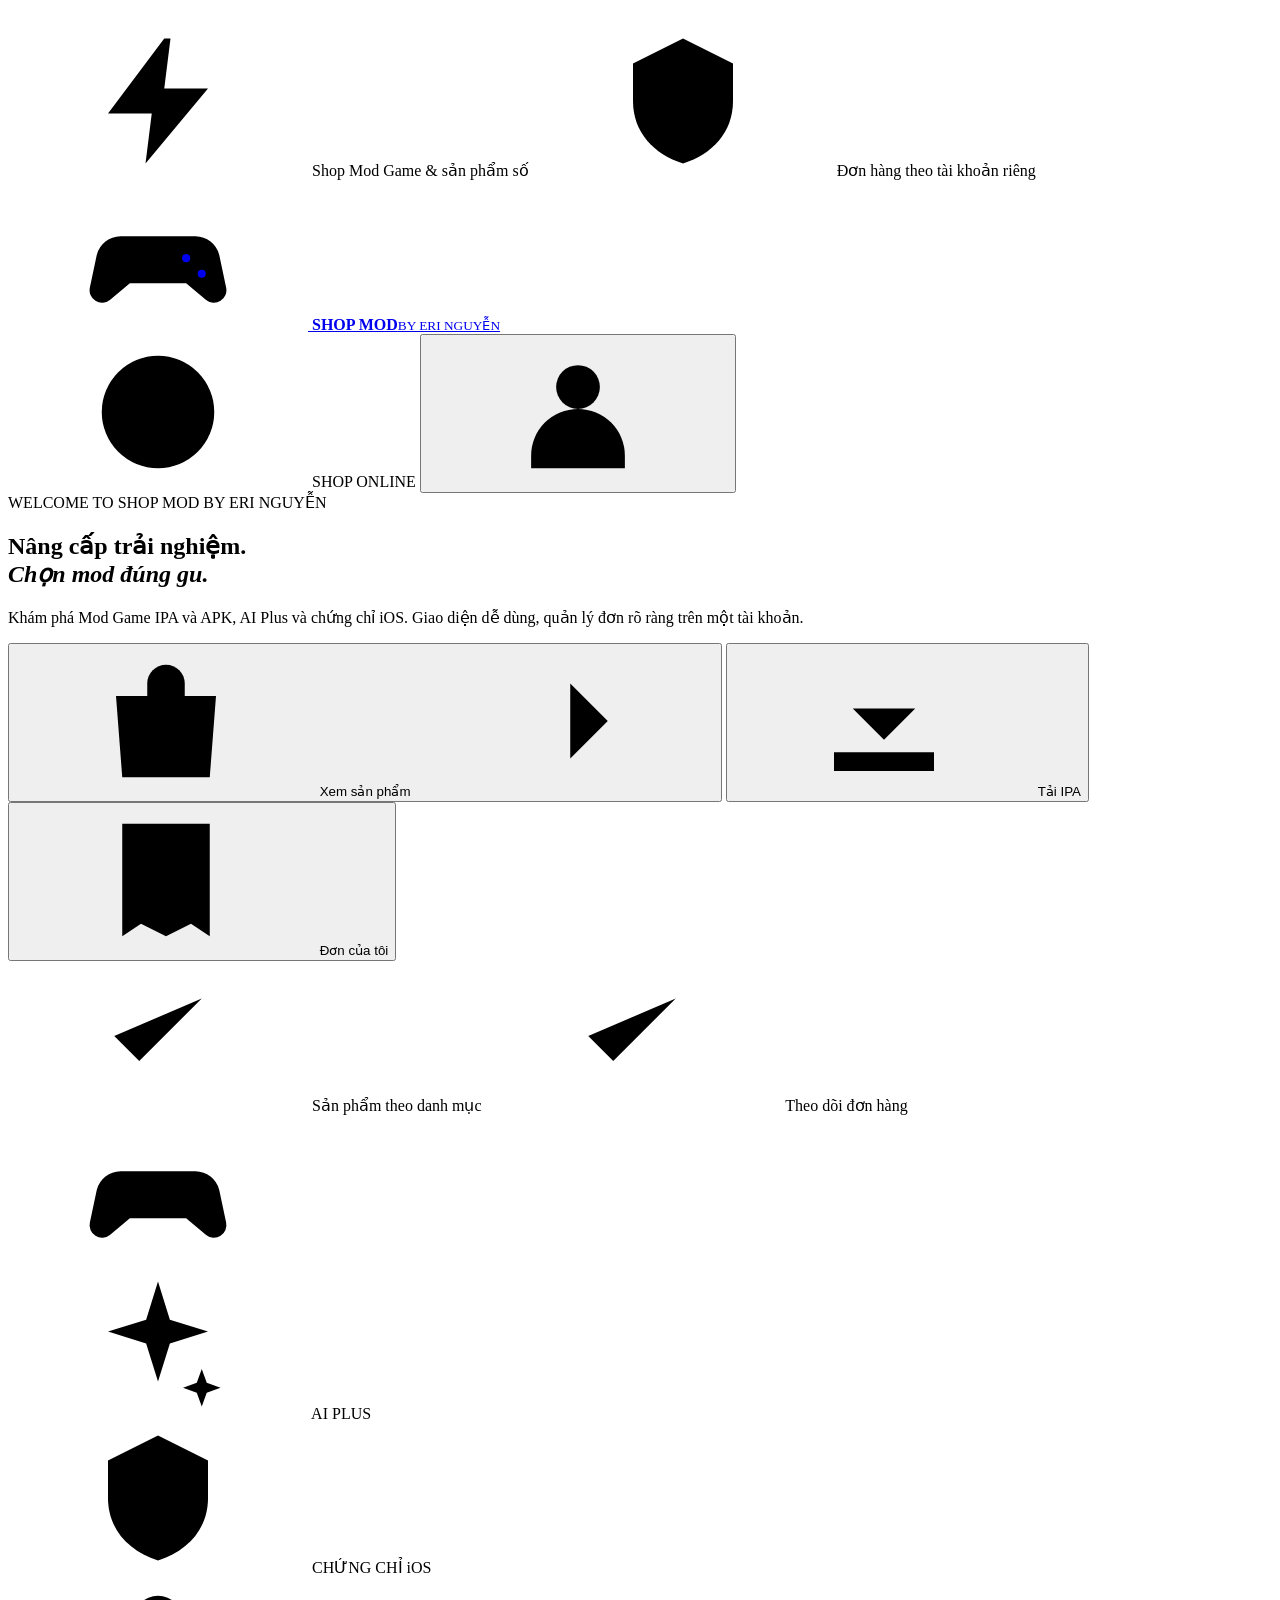
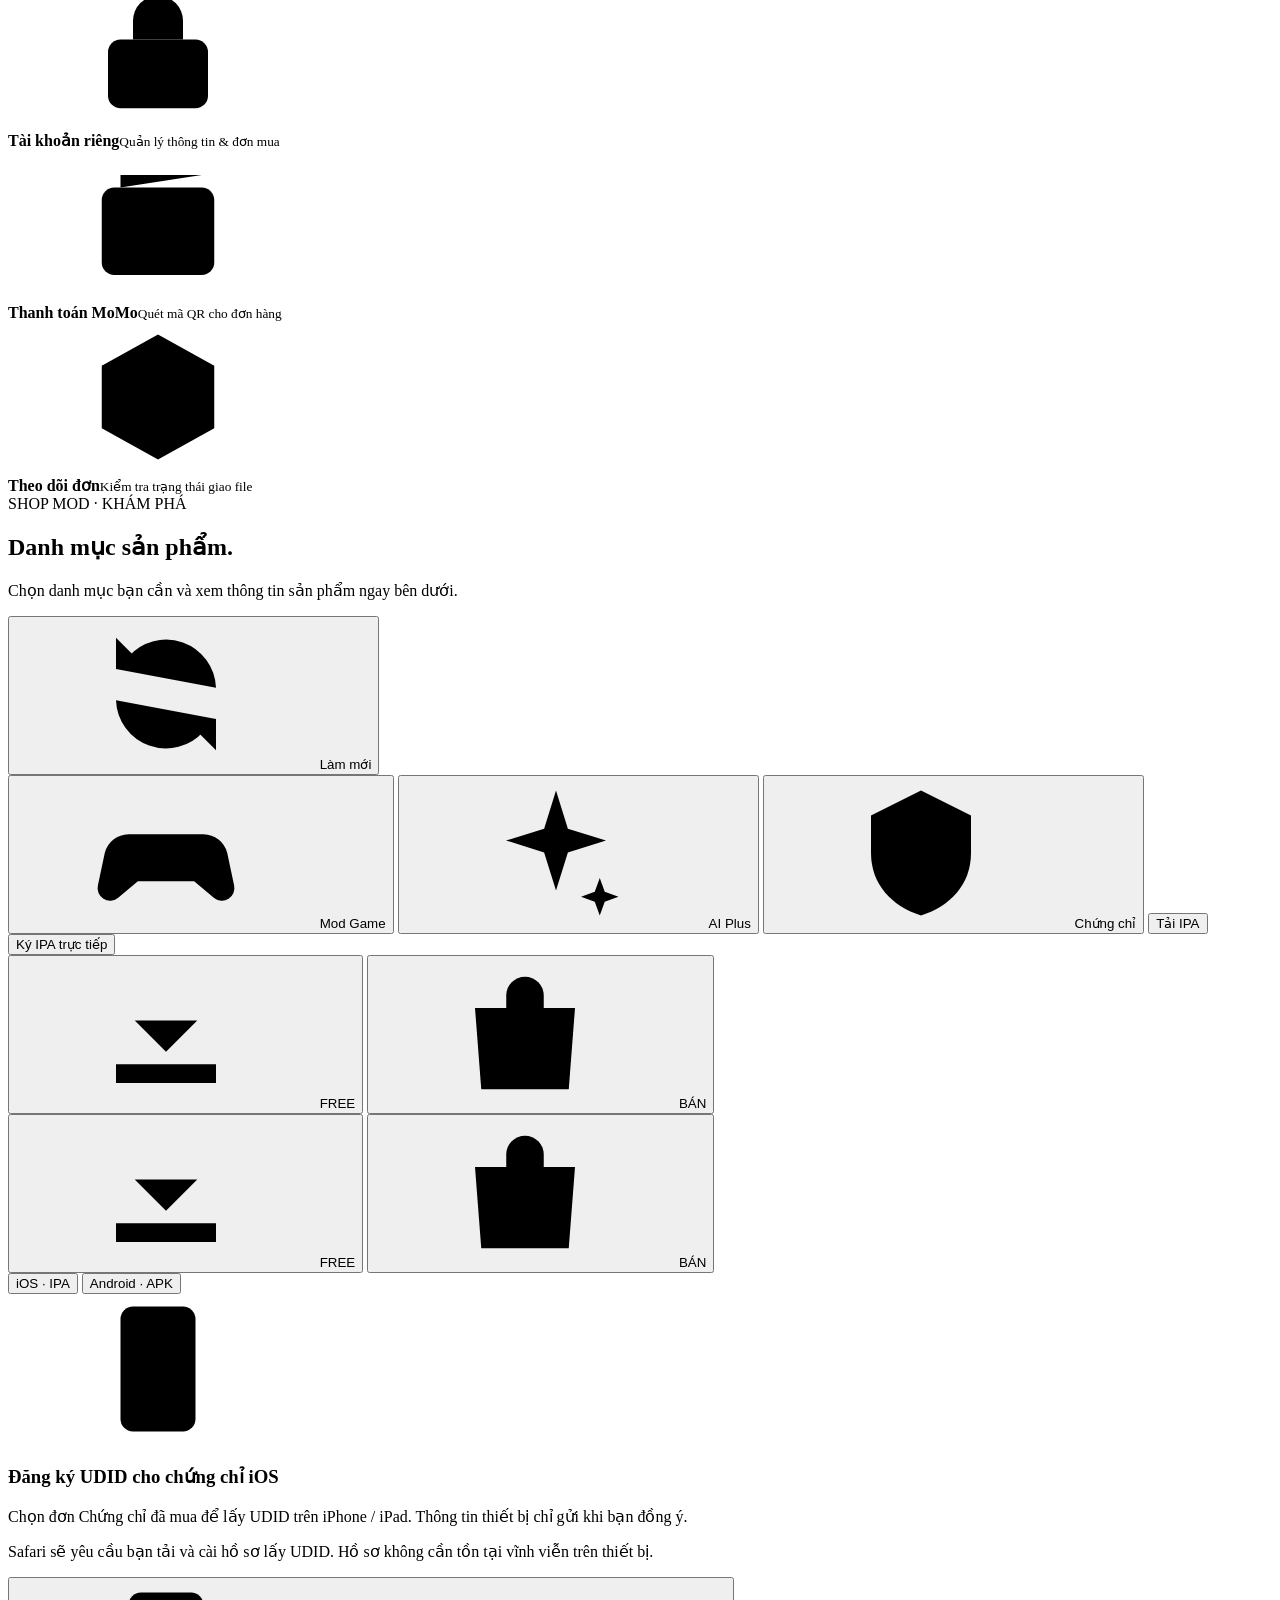
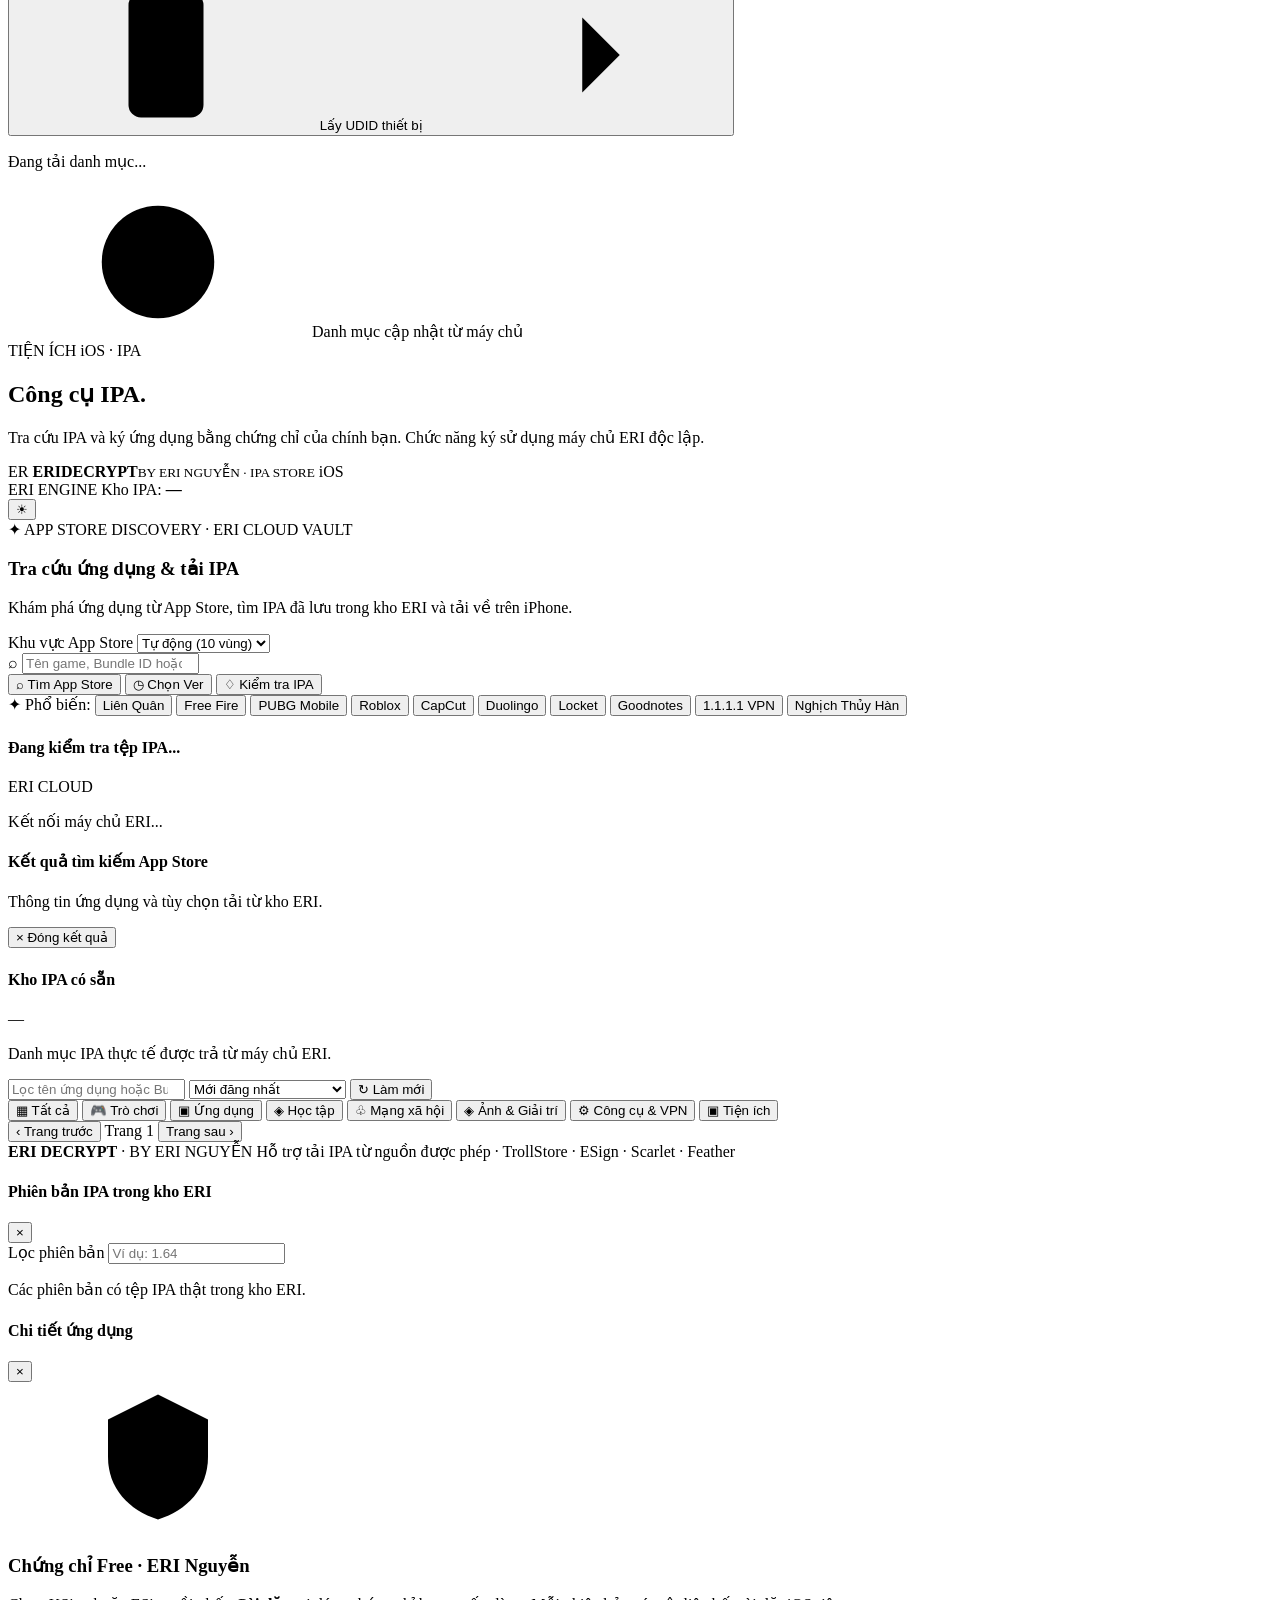
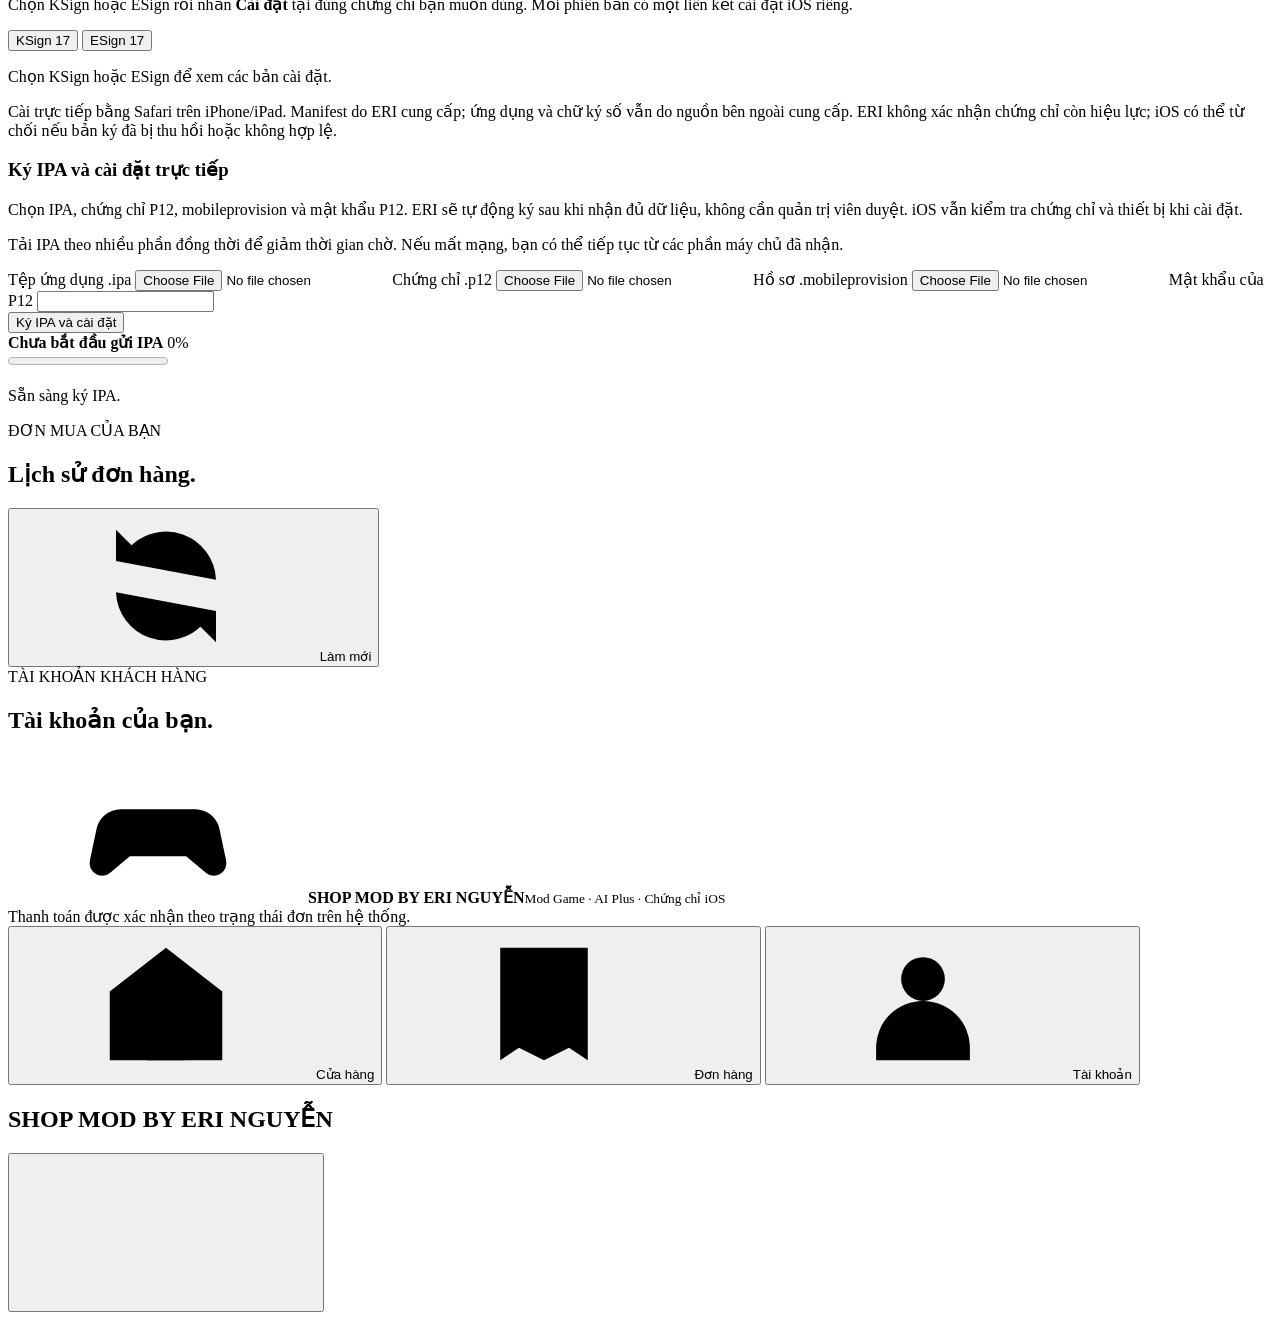
==== web/eri-store/index.html @ b7175ec5 "ui: remove iPhone signing tab and keep one automatic ERI IPA signing form" ====
<!doctype html>
<html lang="vi">
<head>
<meta charset="utf-8">
<meta name="viewport" content="width=device-width,initial-scale=1,viewport-fit=cover">
<meta name="theme-color" content="#17152c">
<meta name="apple-mobile-web-app-capable" content="yes">
<meta name="apple-mobile-web-app-status-bar-style" content="default">
<meta name="apple-mobile-web-app-title" content="SHOP MOD ERI">
<meta name="description" content="SHOP MOD BY ERI NGUYỄN — Mod Game IPA và APK, AI Plus, Chứng chỉ iOS. Xem sản phẩm, đăng nhập và theo dõi đơn hàng.">
<meta property="og:title" content="SHOP MOD BY ERI NGUYỄN">
<meta property="og:description" content="Mod Game IPA và APK, AI Plus và chứng chỉ iOS. Shop mod của Eri Nguyễn.">
<meta http-equiv="Content-Security-Policy" content="default-src 'self'; connect-src 'self' https://eri-api-dag8.onrender.com https://eri-f4-bridge.onrender.com https://cdn.decrypt.day https://decrypt.160-191-242-70.sslip.io; img-src 'self' data: https://eri-api-dag8.onrender.com https://*.mzstatic.com; script-src 'self' 'sha256-V430fCV6Z5JIco4X9WlUVTvFGM96GdBmY4o7o/iZQbs='; style-src 'self'; object-src 'none'; base-uri 'self'; form-action 'self'; upgrade-insecure-requests">
<link rel="manifest" href="/manifest.webmanifest">
<link rel="icon" type="image/svg+xml" href="/icon.svg">
<link rel="stylesheet" href="/styles.css?v=20261115p3"><link rel="stylesheet" href="/shop-theme.css?v=20261115p3"><link rel="stylesheet" href="/eri-decrypt-layout.css?v=20261115dashboard2"><link rel="stylesheet" href="/eri-home-extras.css?v=20261115certificatetab1">
<script defer src="/app.js?v=20261115autosign1"></script><script defer src="/free-certificates.js?v=20261115certificatetab1"></script><script defer src="/udid.js"></script><script defer src="/ipa-tools.js?v=20261115direct1"></script>
<script>
document.addEventListener("submit", function(event) {
  if (event.target && event.target.id === "eri-decrypt-search-form") event.preventDefault();
}, true);
</script>
<script defer src="/decrypt-store.js?v=20261115erivault3"></script><script defer src="/sign-jobs.js?v=20261115uploadparallel1"></script>
<title>SHOP MOD BY ERI NGUYỄN — Cửa hàng Mod Game</title>
</head>
<body class="shop-v2">
<svg class="icon-sprite" xmlns="http://www.w3.org/2000/svg" aria-hidden="true" focusable="false" width="0" height="0">
<symbol id="ic-gamepad" viewBox="0 0 24 24"><path d="M6 9h12a4 4 0 0 1 3.8 3l1.1 5.2a2 2 0 0 1-3.2 2l-3.2-2.7h-9l-3.2 2.7a2 2 0 0 1-3.2-2L2.2 12A4 4 0 0 1 6 9Z"/><path d="M8 11.5v5m-2.5-2.5h5"/><circle cx="16.5" cy="12.5" r=".65" fill="currentColor" stroke="none"/><circle cx="19" cy="15" r=".65" fill="currentColor" stroke="none"/></symbol>
<symbol id="ic-bag" viewBox="0 0 24 24"><path d="M4 8h16l-1 13H5L4 8Z"/><path d="M9 10V6a3 3 0 0 1 6 0v4"/></symbol>
<symbol id="ic-sparkles" viewBox="0 0 24 24"><path d="m12 2 1.9 6.1L20 10l-6.1 1.9L12 18l-1.9-6.1L4 10l6.1-1.9L12 2ZM19 16l.8 2.2L22 19l-2.2.8L19 22l-.8-2.2L16 19l2.2-.8L19 16Z"/></symbol>
<symbol id="ic-shield" viewBox="0 0 24 24"><path d="m12 2 8 4v6c0 5-3.3 8.5-8 10-4.7-1.5-8-5-8-10V6l8-4Z"/><path d="m8.5 12 2.3 2.5 4.7-5"/></symbol>
<symbol id="ic-receipt" viewBox="0 0 24 24"><path d="M5 3h14v18l-3-2-4 2-4-2-3 2V3Z"/><path d="M9 8h6M9 12h6M9 16h4"/></symbol>
<symbol id="ic-user" viewBox="0 0 24 24"><circle cx="12" cy="8" r="3.5"/><path d="M4.5 21v-2a7.5 7.5 0 0 1 15 0v2"/></symbol>
<symbol id="ic-arrow" viewBox="0 0 24 24"><path d="M5 12h14m-6-6 6 6-6 6"/></symbol>
<symbol id="ic-download" viewBox="0 0 24 24"><path d="M12 3v12m-5-5 5 5 5-5M4 17v3h16v-3"/></symbol>
<symbol id="ic-refresh" viewBox="0 0 24 24"><path d="M20 11a8 8 0 0 0-14-5L4 8"/><path d="M4 3v5h5M4 13a8 8 0 0 0 14 5l2-2"/><path d="M20 21v-5h-5"/></symbol>
<symbol id="ic-home" viewBox="0 0 24 24"><path d="m3 10 9-7 9 7v11H3V10Z"/><path d="M9 21v-8h6v8"/></symbol>
<symbol id="ic-package" viewBox="0 0 24 24"><path d="m12 2 9 5v10l-9 5-9-5V7l9-5Z"/><path d="m3 7 9 5 9-5M12 12v10"/></symbol>
<symbol id="ic-phone" viewBox="0 0 24 24"><rect x="6" y="2" width="12" height="20" rx="2"/><path d="M10 18h4"/></symbol>
<symbol id="ic-check" viewBox="0 0 24 24"><path d="m5 12 4 4L19 6"/></symbol>
<symbol id="ic-lock" viewBox="0 0 24 24"><rect x="4" y="10" width="16" height="11" rx="2"/><path d="M8 10V7a4 4 0 0 1 8 0v3"/></symbol>
<symbol id="ic-zap" viewBox="0 0 24 24"><path d="m13 2-9 12h7l-1 8 10-12h-7l1-8Z"/></symbol>
<symbol id="ic-tag" viewBox="0 0 24 24"><path d="M3 3h9l9 9-9 9-9-9V3Z"/><circle cx="8.5" cy="8.5" r="1"/></symbol>
<symbol id="ic-chevron" viewBox="0 0 24 24"><path d="m9 5 7 7-7 7"/></symbol>
<symbol id="ic-circleCheck" viewBox="0 0 24 24"><circle cx="12" cy="12" r="9"/><path d="m8 12 2.5 2.5L16 9"/></symbol>
<symbol id="ic-wallet" viewBox="0 0 24 24"><rect x="3" y="6" width="18" height="14" rx="2"/><path d="M3 10h18M16 14h2M6 6V4h13"/></symbol>
<symbol id="ic-monitor" viewBox="0 0 24 24"><rect x="2" y="3" width="20" height="15" rx="2"/><path d="M8 22h8M12 18v4"/></symbol>
<symbol id="ic-star" viewBox="0 0 24 24"><path d="m12 2 3 6.3 7 .9-5.1 4.9 1.3 7-6.2-3.3-6.2 3.3 1.3-7L2 9.2l7-.9L12 2Z"/></symbol>
<symbol id="ic-x" viewBox="0 0 24 24"><path d="M18 6 6 18M6 6l12 12"/></symbol>
</svg>
<div class="announcement"><div class="wrap announcement-inner">
  <span><svg class="icon" aria-hidden="true"><use href="#ic-zap"></use></svg> Shop Mod Game &amp; sản phẩm số</span>
  <span class="announcement-right"><svg class="icon" aria-hidden="true"><use href="#ic-shield"></use></svg> Đơn hàng theo tài khoản riêng</span>
</div></div>
<header class="header"><div class="wrap header-inner">
  <a class="brand" href="#store" aria-label="SHOP MOD BY ERI NGUYỄN — Trang chủ">
    <span class="brand-mark"><svg class="icon" aria-hidden="true"><use href="#ic-gamepad"></use></svg></span>
    <span class="brand-copy"><strong>SHOP MOD</strong><small>BY ERI NGUYỄN</small></span>
  </a>
  <div class="header-actions"><span class="header-tag"><svg class="icon" aria-hidden="true"><use href="#ic-circleCheck"></use></svg> SHOP ONLINE</span>
  <button id="header-account" type="button" class="avatar" aria-label="Mở tài khoản"><svg class="icon" aria-hidden="true"><use href="#ic-user"></use></svg></button></div>
</div></header>
<main class="wrap content">
<div id="banner" class="banner hidden" role="alert"></div>
<section class="hero" id="hero" aria-labelledby="hero-title">
  <div class="hero-copy">
    <div class="eyebrow"><span class="live-dot"></span> WELCOME TO SHOP MOD BY ERI NGUYỄN</div>
    <h1 id="hero-title">Nâng cấp trải nghiệm.<br><em>Chọn mod đúng gu.</em></h1>
    <p>Khám phá Mod Game IPA và APK, AI Plus và chứng chỉ iOS. Giao diện dễ dùng, quản lý đơn rõ ràng trên một tài khoản.</p>
    <div class="hero-buttons">
      <button id="explore" class="btn light" type="button"><svg class="icon" aria-hidden="true"><use href="#ic-bag"></use></svg> Xem sản phẩm <svg class="icon" aria-hidden="true"><use href="#ic-arrow"></use></svg></button>
      <button id="hero-ipa" class="btn primary" type="button"><svg class="icon" aria-hidden="true"><use href="#ic-download"></use></svg> Tải IPA</button>
      <button id="hero-orders" class="btn light" type="button"><svg class="icon" aria-hidden="true"><use href="#ic-receipt"></use></svg> Đơn của tôi</button>
    </div>
    <div class="hero-points"><span><svg class="icon" aria-hidden="true"><use href="#ic-check"></use></svg> Sản phẩm theo danh mục</span><span><svg class="icon" aria-hidden="true"><use href="#ic-check"></use></svg> Theo dõi đơn hàng</span></div>
  </div>
  <div class="hero-art" aria-hidden="true">
    <div class="hero-halo halo-one"></div><div class="hero-halo halo-two"></div>
    <div class="hero-console"><svg class="icon" aria-hidden="true"><use href="#ic-gamepad"></use></svg></div>
    <div class="hero-floating hero-floating-top"><svg class="icon" aria-hidden="true"><use href="#ic-sparkles"></use></svg> AI PLUS</div>
    <div class="hero-floating hero-floating-bottom"><svg class="icon" aria-hidden="true"><use href="#ic-shield"></use></svg> CHỨNG CHỈ iOS</div>
    <div class="hero-art-dots"><span></span><span></span><span></span></div>
  </div>
</section>
<div class="features" aria-label="Dịch vụ nổi bật">
  <div class="feature-card"><span class="feature-icon"><svg class="icon" aria-hidden="true"><use href="#ic-lock"></use></svg></span><div><b>Tài khoản riêng</b><small>Quản lý thông tin &amp; đơn mua</small></div></div>
  <div class="feature-card"><span class="feature-icon"><svg class="icon" aria-hidden="true"><use href="#ic-wallet"></use></svg></span><div><b>Thanh toán MoMo</b><small>Quét mã QR cho đơn hàng</small></div></div>
  <div class="feature-card"><span class="feature-icon"><svg class="icon" aria-hidden="true"><use href="#ic-package"></use></svg></span><div><b>Theo dõi đơn</b><small>Kiểm tra trạng thái giao file</small></div></div>
</div>
<section id="store" class="section" aria-labelledby="products-heading">
  <div id="catalog-heading" class="heading">
    <div><span class="overline">SHOP MOD · KHÁM PHÁ</span><h2 id="products-heading">Danh mục sản phẩm<span class="heading-dot">.</span></h2>
      <p class="section-lead">Chọn danh mục bạn cần và xem thông tin sản phẩm ngay bên dưới.</p>
    </div>
    <button id="reload" class="link-button" type="button"><svg class="icon" aria-hidden="true"><use href="#ic-refresh"></use></svg> <span>Làm mới</span></button>
  </div>
  <div id="tabs" class="tabs" role="tablist" aria-label="Loại sản phẩm">
    <button class="tab selected" type="button" role="tab" aria-selected="true" data-kind="mod"><svg class="icon" aria-hidden="true"><use href="#ic-gamepad"></use></svg> <span>Mod Game</span></button>
    <button class="tab" type="button" role="tab" aria-selected="false" data-kind="ai"><svg class="icon" aria-hidden="true"><use href="#ic-sparkles"></use></svg> <span>AI Plus</span></button>
    <button class="tab" type="button" role="tab" aria-selected="false" data-kind="certificate"><svg class="icon" aria-hidden="true"><use href="#ic-shield"></use></svg> <span>Chứng chỉ</span></button>
    <button class="tab" type="button" role="tab" aria-selected="false" data-kind="decrypt"> <span>Tải IPA</span></button>
    <button class="tab" type="button" role="tab" aria-selected="false" data-kind="sign"> <span>Ký IPA trực tiếp</span></button>
  </div>
  <div id="mod-subtabs" class="mod-subtabs" role="tablist" aria-label="Mod Game miễn phí hoặc trả phí">
    <button class="mod-subtab" type="button" role="tab" data-mod-mode="free" aria-selected="false"><svg class="icon" aria-hidden="true"><use href="#ic-download"></use></svg> FREE</button>
    <button class="mod-subtab selected" type="button" role="tab" data-mod-mode="paid" aria-selected="true"><svg class="icon" aria-hidden="true"><use href="#ic-bag"></use></svg> BÁN</button>
  </div>
  <div id="certificate-subtabs" class="mod-subtabs hidden" role="tablist" aria-label="Chứng chỉ miễn phí hoặc trả phí">
    <button class="mod-subtab" type="button" role="tab" data-cert-mode="free" aria-selected="false"><svg class="icon" aria-hidden="true"><use href="#ic-download"></use></svg> FREE</button>
    <button class="mod-subtab selected" type="button" role="tab" data-cert-mode="paid" aria-selected="true"><svg class="icon" aria-hidden="true"><use href="#ic-bag"></use></svg> BÁN</button>
  </div>
  <div id="mod-platform-tabs" class="mod-subtabs" role="tablist" aria-label="Định dạng trò chơi">
    <button class="mod-subtab selected" type="button" role="tab" data-mod-platform="ipa" aria-selected="true">iOS · IPA</button>
    <button class="mod-subtab" type="button" role="tab" data-mod-platform="apk" aria-selected="false">Android · APK</button>
  </div>
  <div id="certificate-udid" class="udid-panel hidden">
    <div class="udid-panel-mark"><svg class="icon" aria-hidden="true"><use href="#ic-phone"></use></svg></div>
    <div class="udid-panel-content">
      <h3>Đăng ký UDID cho chứng chỉ iOS</h3>
      <p>Chọn đơn Chứng chỉ đã mua để lấy UDID trên iPhone / iPad. Thông tin thiết bị chỉ gửi khi bạn đồng ý.</p>
      <p class="small">Safari sẽ yêu cầu bạn tải và cài hồ sơ lấy UDID. Hồ sơ không cần tồn tại vĩnh viễn trên thiết bị.</p>
      <button type="button" class="btn primary" id="start-udid"><svg class="icon" aria-hidden="true"><use href="#ic-phone"></use></svg> Lấy UDID thiết bị <svg class="icon" aria-hidden="true"><use href="#ic-arrow"></use></svg></button>
    </div>
  </div>
  <div id="products-toolbar" class="products-toolbar"><p id="catalog-message" class="muted" role="status">Đang tải danh mục...</p><span class="products-toolbar-label"><svg class="icon" aria-hidden="true"><use href="#ic-circleCheck"></use></svg> Danh mục cập nhật từ máy chủ</span></div>
  <div id="products" class="products"></div>
</section>
<section id="ipa-tools" class="section hidden" aria-labelledby="ipa-tools-heading">
  <div id="ipa-tools-heading-wrap" class="heading">
    <div><span class="overline">TIỆN ÍCH iOS · IPA</span><h2 id="ipa-tools-heading">Công cụ IPA<span class="heading-dot">.</span></h2>
      <p class="section-lead">Tra cứu IPA và ký ứng dụng bằng chứng chỉ của chính bạn. Chức năng ký sử dụng máy chủ ERI độc lập.</p>
    </div>
  </div>
  <!-- ERI DECRYPT redesigned inside the existing ERI Store shell. -->
  <div id="ipa-decrypt-panel" class="ipa-tool-panel eri-dec eri-vault-ui" data-theme="dark" role="tabpanel">
    <header class="eri-v-topbar">
      <div class="eri-v-brand" aria-label="ERI DECRYPT BY ERI NGUYỄN">
        <span class="eri-v-brand-emblem">ER</span>
        <span class="eri-v-brand-name"><strong>ERI<span>DECRYPT</span></strong><small>BY ERI NGUYỄN · IPA STORE</small></span>
        <span class="eri-v-brand-tag">iOS</span>
      </div>
      <div class="eri-v-top-meta">
        <span class="eri-v-chip eri-v-online"><i></i> ERI ENGINE</span>
        <span class="eri-v-chip">Kho IPA: <strong id="eri-decrypt-header-vault-count">—</strong></span>
      </div>
      <button type="button" id="eri-decrypt-theme-toggle" class="eri-v-theme" aria-label="Đổi giao diện sáng hoặc tối" title="Đổi giao diện">☀</button>
    </header>

    <section class="eri-v-hero eri-dec-hero" aria-label="Tra cứu IPA">
      <div class="eri-v-eyebrow">✦ APP STORE DISCOVERY · ERI CLOUD VAULT</div>
      <h3>Tra cứu ứng dụng &amp; tải IPA</h3>
      <p>Khám phá ứng dụng từ App Store, tìm IPA đã lưu trong kho ERI và tải về trên iPhone.</p>
      <form id="eri-decrypt-search-form" class="eri-v-omnibar" autocomplete="on">
        <label class="eri-v-region">
          <span class="eri-v-sr">Khu vực App Store</span>
          <select id="eri-decrypt-region" name="country" aria-label="Chọn quốc gia App Store">
            <option value="auto">Tự động (10 vùng)</option>
            <option value="vn">Việt Nam (VN)</option>
            <option value="us">Hoa Kỳ (US)</option>
            <option value="jp">Nhật Bản (JP)</option>
            <option value="kr">Hàn Quốc (KR)</option>
            <option value="tw">Đài Loan (TW)</option>
            <option value="cn">Trung Quốc (CN)</option>
            <option value="hk">Hồng Kông (HK)</option>
            <option value="sg">Singapore (SG)</option>
            <option value="th">Thái Lan (TH)</option>
            <option value="gb">Anh Quốc (GB)</option>
          </select>
        </label>
        <div class="eri-v-querybox">
          <span aria-hidden="true" class="eri-v-search-icon">⌕</span>
          <input id="eri-decrypt-query" name="query" type="search" maxlength="500" required
            autocomplete="off" spellcheck="false" aria-label="Tên ứng dụng, Bundle ID hoặc link App Store"
            placeholder="Tên game, Bundle ID hoặc link App Store...">
        </div>
        <div class="eri-v-search-buttons">
          <button type="submit" id="eri-decrypt-search-button" class="btn primary eri-v-main-btn">⌕ Tìm App Store</button>
          <button type="button" id="eri-v-direct-versions" class="btn outline" title="Xem các phiên bản đã lưu của ứng dụng">◷ Chọn Ver</button>
          <button type="button" id="eri-v-direct-check" class="btn outline" title="Kiểm tra IPA đã có">♢ Kiểm tra IPA</button>
        </div>
      </form>
      <div class="eri-decrypt-preset eri-v-presets" aria-label="Tìm kiếm nhanh">
        <span>✦ Phổ biến:</span>
        <button type="button" data-eri-decrypt-preset="Liên Quân Mobile">Liên Quân</button>
        <button type="button" data-eri-decrypt-preset="Free Fire">Free Fire</button>
        <button type="button" data-eri-decrypt-preset="PUBG Mobile">PUBG Mobile</button>
        <button type="button" data-eri-decrypt-preset="Roblox">Roblox</button>
        <button type="button" data-eri-decrypt-preset="CapCut">CapCut</button>
        <button type="button" data-eri-decrypt-preset="Duolingo">Duolingo</button>
        <button type="button" data-eri-decrypt-preset="Locket Widget">Locket</button>
        <button type="button" data-eri-decrypt-preset="Goodnotes 6">Goodnotes</button>
        <button type="button" data-eri-decrypt-preset="1.1.1.1">1.1.1.1 VPN</button>
        <button type="button" data-eri-decrypt-preset="Nghịch Thủy Hàn">Nghịch Thủy Hàn</button>
      </div>
      <div id="eri-decrypt-notice" class="ipa-tool-result" role="status" aria-live="polite"></div>
    </section>

    <!-- ERI-only file verification status; no simulated Apple decryption progress. -->
    <section id="eri-v-job-panel" class="eri-v-job-panel hidden" role="status" aria-live="polite">
      <div class="eri-v-job-head">
        <h4 id="eri-v-job-title">Đang kiểm tra tệp IPA...</h4>
        <span id="eri-v-job-badge">ERI CLOUD</span>
      </div>
      <div class="eri-v-progress-track"><div class="eri-v-progress-bar" id="eri-v-progress-bar"></div></div>
      <p id="eri-v-job-stage">Kết nối máy chủ ERI...</p>
      <div id="eri-v-job-actions" class="eri-decrypt-actions"></div>
    </section>

    <section id="eri-decrypt-result-section" class="eri-decrypt-section hidden eri-v-section" aria-label="Kết quả tìm kiếm App Store">
      <div class="eri-decrypt-heading eri-v-section-head">
        <div><h4>Kết quả tìm kiếm App Store</h4><p>Thông tin ứng dụng và tùy chọn tải từ kho ERI.</p></div>
        <button type="button" id="eri-decrypt-results-close" class="btn outline eri-dec-small-button">× Đóng kết quả</button>
      </div>
      <div id="eri-decrypt-results" class="eri-decrypt-grid" aria-live="polite"></div>
    </section>

    <section id="eri-decrypt-vault-section" class="eri-decrypt-section eri-v-section eri-v-vault" aria-label="Kho IPA ERI">
      <div class="eri-decrypt-heading eri-v-section-head">
        <div>
          <div class="eri-v-vault-title"><h4>Kho IPA có sẵn</h4><span class="eri-decrypt-count" id="eri-decrypt-vault-count">—</span></div>
          <p id="eri-v-vault-summary">Danh mục IPA thực tế được trả từ máy chủ ERI.</p>
        </div>
        <div class="eri-decrypt-filter eri-v-toolbar">
          <input id="eri-decrypt-vault-filter" type="search" placeholder="Lọc tên ứng dụng hoặc Bundle ID" aria-label="Lọc kho IPA">
          <select id="eri-decrypt-vault-sort" aria-label="Sắp xếp kho IPA">
            <option value="newest">Mới đăng nhất</option>
            <option value="size_desc">Dung lượng lớn → nhỏ</option>
            <option value="size_asc">Dung lượng nhỏ → lớn</option>
            <option value="title">Tên A–Z</option>
          </select>
          <button type="button" class="btn outline eri-dec-small-button" id="eri-decrypt-vault-refresh">↻ Làm mới</button>
        </div>
      </div>
      <div class="eri-v-categories" id="eri-v-category-bar" role="group" aria-label="Lọc thể loại trong trang kho IPA">
        <button class="eri-v-cat active" type="button" data-eri-cat="all" aria-pressed="true">▦ Tất cả</button>
        <button class="eri-v-cat" type="button" data-eri-cat="games" aria-pressed="false">🎮 Trò chơi</button>
        <button class="eri-v-cat" type="button" data-eri-cat="apps" aria-pressed="false">▣ Ứng dụng</button>
        <button class="eri-v-cat" type="button" data-eri-cat="education" aria-pressed="false">◈ Học tập</button>
        <button class="eri-v-cat" type="button" data-eri-cat="social" aria-pressed="false">♧ Mạng xã hội</button>
        <button class="eri-v-cat" type="button" data-eri-cat="photo_video" aria-pressed="false">◈ Ảnh &amp; Giải trí</button>
        <button class="eri-v-cat" type="button" data-eri-cat="utilities" aria-pressed="false">⚙ Công cụ &amp; VPN</button>
        <button class="eri-v-cat" type="button" data-eri-cat="productivity" aria-pressed="false">▣ Tiện ích</button>
      </div>
      <p class="eri-v-filter-note" id="eri-v-category-note" hidden>Bộ lọc thể loại áp dụng cho những IPA hiển thị trên trang hiện tại.</p>
      <div id="eri-decrypt-vault-grid" class="eri-decrypt-grid" aria-live="polite"></div>
      <div class="ipa-tool-actions eri-decrypt-pager eri-v-pager">
        <button type="button" id="eri-decrypt-previous" class="btn outline">‹ Trang trước</button>
        <span id="eri-decrypt-page-label">Trang 1</span>
        <button type="button" id="eri-decrypt-next" class="btn outline">Trang sau ›</button>
      </div>
    </section>
    <footer class="eri-v-footer">
      <span><strong>ERI DECRYPT</strong> · BY ERI NGUYỄN</span>
      <span>Hỗ trợ tải IPA từ nguồn được phép · TrollStore · ESign · Scarlet · Feather</span>
    </footer>

    <div id="eri-v-versions-modal" class="eri-v-modal hidden" role="dialog" aria-modal="true" aria-labelledby="eri-v-versions-title" aria-hidden="true">
      <div class="eri-v-dialog">
        <div class="eri-v-dialog-head">
          <h4 id="eri-v-versions-title">Phiên bản IPA trong kho ERI</h4>
          <button type="button" class="eri-v-theme" id="eri-v-versions-close" aria-label="Đóng cửa sổ phiên bản">×</button>
        </div>
        <div class="eri-v-dialog-body">
          <label class="eri-v-versions-filter">Lọc phiên bản
            <input type="search" id="eri-v-versions-filter" placeholder="Ví dụ: 1.64">
          </label>
          <p id="eri-v-versions-note">Các phiên bản có tệp IPA thật trong kho ERI.</p>
          <div id="eri-v-versions-list" class="eri-v-versions-list"></div>
        </div>
      </div>
    </div>
    <div id="eri-v-detail-modal" class="eri-v-modal hidden" role="dialog" aria-modal="true" aria-labelledby="eri-v-detail-title" aria-hidden="true">
      <div class="eri-v-dialog">
        <div class="eri-v-dialog-head">
          <h4 id="eri-v-detail-title">Chi tiết ứng dụng</h4>
          <button type="button" class="eri-v-theme" id="eri-v-detail-close" aria-label="Đóng cửa sổ chi tiết">×</button>
        </div>
        <div id="eri-v-detail-body" class="eri-v-dialog-body"></div>
      </div>
    </div>
  </div>
  <div id="certificate-free-panel" class="ipa-tool-panel eri-cert-free hidden" role="tabpanel" aria-labelledby="eri-cert-free-title">
    <div class="eri-cert-free-icon"><svg class="icon" aria-hidden="true"><use href="#ic-shield"></use></svg></div>
    <h3 id="eri-cert-free-title">Chứng chỉ Free · ERI Nguyễn</h3>
    <p>Chọn KSign hoặc ESign rồi nhấn <strong>Cài đặt</strong> tại đúng chứng chỉ bạn muốn dùng. Mỗi phiên bản có một liên kết cài đặt iOS riêng.</p>
    <div class="eri-free-tabs" role="group" aria-label="Ứng dụng ký IPA">
      <button class="eri-free-tab is-active" type="button" data-sign-app="ksign" aria-pressed="true">KSign <span id="eri-ksign-count">17</span></button>
      <button class="eri-free-tab" type="button" data-sign-app="esign" aria-pressed="false">ESign <span id="eri-esign-count">17</span></button>
    </div>
    <p id="eri-free-status" class="eri-free-status" role="status" aria-live="polite">Chọn KSign hoặc ESign để xem các bản cài đặt.</p>
    <div id="eri-free-cards" class="eri-free-cards" aria-live="polite"></div>
    <p class="small eri-free-note">Cài trực tiếp bằng Safari trên iPhone/iPad. Manifest do ERI cung cấp; ứng dụng và chữ ký số vẫn do nguồn bên ngoài cung cấp. ERI không xác nhận chứng chỉ còn hiệu lực; iOS có thể từ chối nếu bản ký đã bị thu hồi hoặc không hợp lệ.</p>
  </div>
  <div id="ipa-sign-panel" class="ipa-tool-panel hidden" role="tabpanel">
    <h3>Ký IPA và cài đặt trực tiếp</h3>
    <p>Chọn IPA, chứng chỉ P12, mobileprovision và mật khẩu P12. ERI sẽ tự động ký sau khi nhận đủ dữ liệu, không cần quản trị viên duyệt. iOS vẫn kiểm tra chứng chỉ và thiết bị khi cài đặt.</p>
    <p class="small">Tải IPA theo nhiều phần đồng thời để giảm thời gian chờ. Nếu mất mạng, bạn có thể tiếp tục từ các phần máy chủ đã nhận.</p>
    <form id="ipa-sign-form" enctype="multipart/form-data" autocomplete="off">
      <label class="field">Tệp ứng dụng .ipa
        <input type="file" name="ipa" accept=".ipa" required>
      </label>
      <label class="field">Chứng chỉ .p12
        <input type="file" name="p12" accept=".p12" required>
      </label>
      <label class="field">Hồ sơ .mobileprovision
        <input type="file" name="mobileprovision" accept=".mobileprovision" required>
      </label>
      <label class="field">Mật khẩu của P12
        <input type="password" name="password" maxlength="512" required autocomplete="off">
      </label>
      <div class="ipa-tool-actions">
        <button class="btn primary" type="submit">Ký IPA và cài đặt</button>
      </div>
    </form>
    <div id="ipa-sign-progress" class="ipa-sign-progress" aria-live="polite">
      <div class="ipa-sign-progress-heading">
        <strong id="ipa-sign-progress-label">Chưa bắt đầu gửi IPA</strong>
        <span id="ipa-sign-progress-percent">0%</span>
      </div>
      <progress id="ipa-sign-progress-bar" max="100" value="0" aria-label="Tiến độ IPA máy chủ đã nhận"></progress>
      <p id="ipa-sign-progress-stage">Sẵn sàng ký IPA.</p>
    </div>
    <div id="ipa-sign-status" class="ipa-tool-result" role="status" aria-live="polite"></div>
  </div>
</section>
<section id="orders-view" class="section hidden" aria-labelledby="orders-heading">
  <div class="heading"><div><span class="overline">ĐƠN MUA CỦA BẠN</span><h2 id="orders-heading">Lịch sử đơn hàng<span class="heading-dot">.</span></h2></div>
    <button id="refresh-orders" class="link-button" type="button"><svg class="icon" aria-hidden="true"><use href="#ic-refresh"></use></svg> Làm mới</button>
  </div><div id="orders" class="order-list"></div>
</section>
<section id="account-view" class="section hidden" aria-labelledby="account-heading">
  <div class="heading"><div><span class="overline">TÀI KHOẢN KHÁCH HÀNG</span><h2 id="account-heading">Tài khoản của bạn<span class="heading-dot">.</span></h2></div></div>
  <div id="profile" class="profile"></div>
</section>
<footer class="site-footer"><div class="footer-brand"><span class="footer-mark"><svg class="icon" aria-hidden="true"><use href="#ic-gamepad"></use></svg></span><span><b>SHOP MOD BY ERI NGUYỄN</b><small>Mod Game · AI Plus · Chứng chỉ iOS</small></span></div><span class="footer-note">Thanh toán được xác nhận theo trạng thái đơn trên hệ thống.</span></footer>
</main>
<nav class="bottom-nav" aria-label="Điều hướng chính">
  <button data-view="store" class="nav-button selected" type="button" aria-current="page"><svg class="icon" aria-hidden="true"><use href="#ic-home"></use></svg><span>Cửa hàng</span></button>
  <button data-view="orders" class="nav-button" type="button"><svg class="icon" aria-hidden="true"><use href="#ic-receipt"></use></svg><span>Đơn hàng</span></button>
  <button data-view="account" class="nav-button" type="button"><svg class="icon" aria-hidden="true"><use href="#ic-user"></use></svg><span>Tài khoản</span></button>
</nav>
<div id="overlay" class="overlay hidden">
  <div class="dialog" role="dialog" aria-modal="true" aria-labelledby="dialog-title">
    <header class="dialog-header"><h2 id="dialog-title">SHOP MOD BY ERI NGUYỄN</h2><button id="dialog-close" type="button" aria-label="Đóng" class="close"><svg class="icon" aria-hidden="true"><use href="#ic-x"></use></svg></button></header>
    <div id="dialog-body"></div>
  </div>
</div>
<script defer src="/nonjb.js?v=20261115a"></script>
</body>
</html>
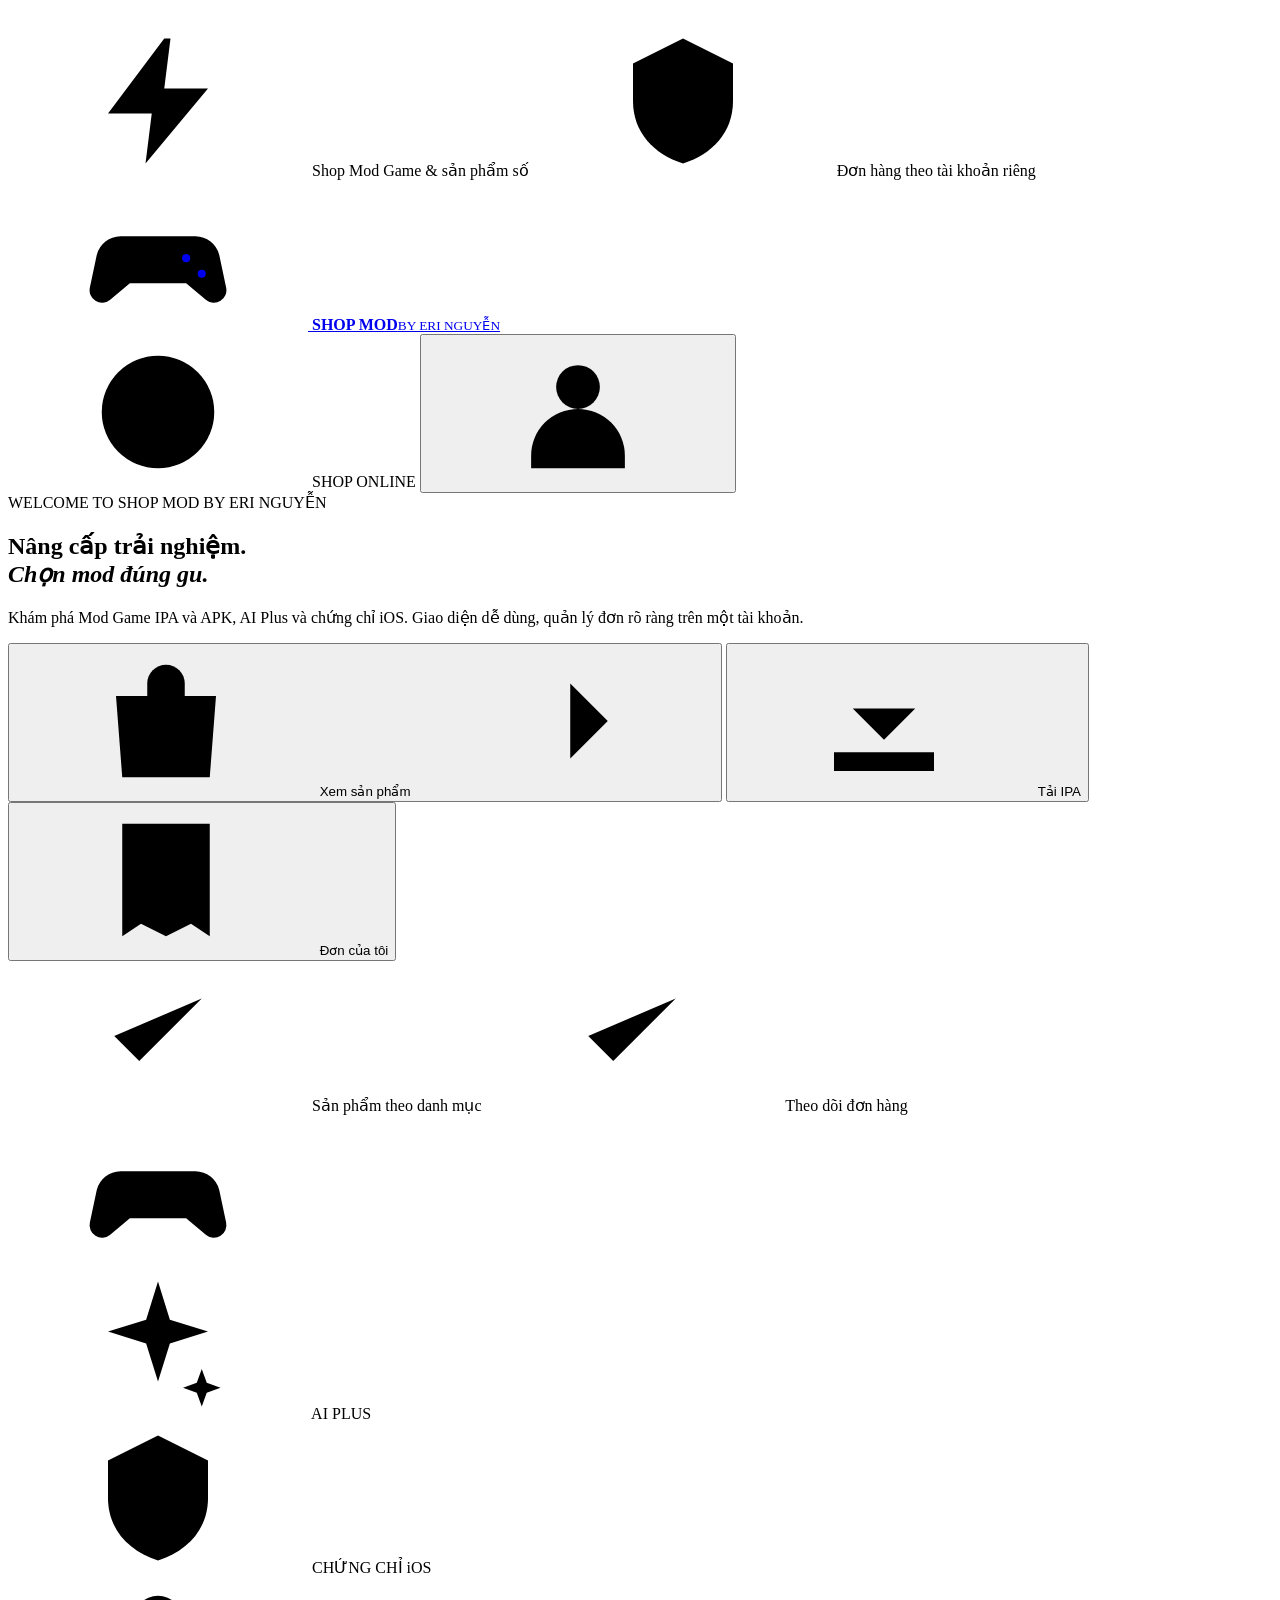
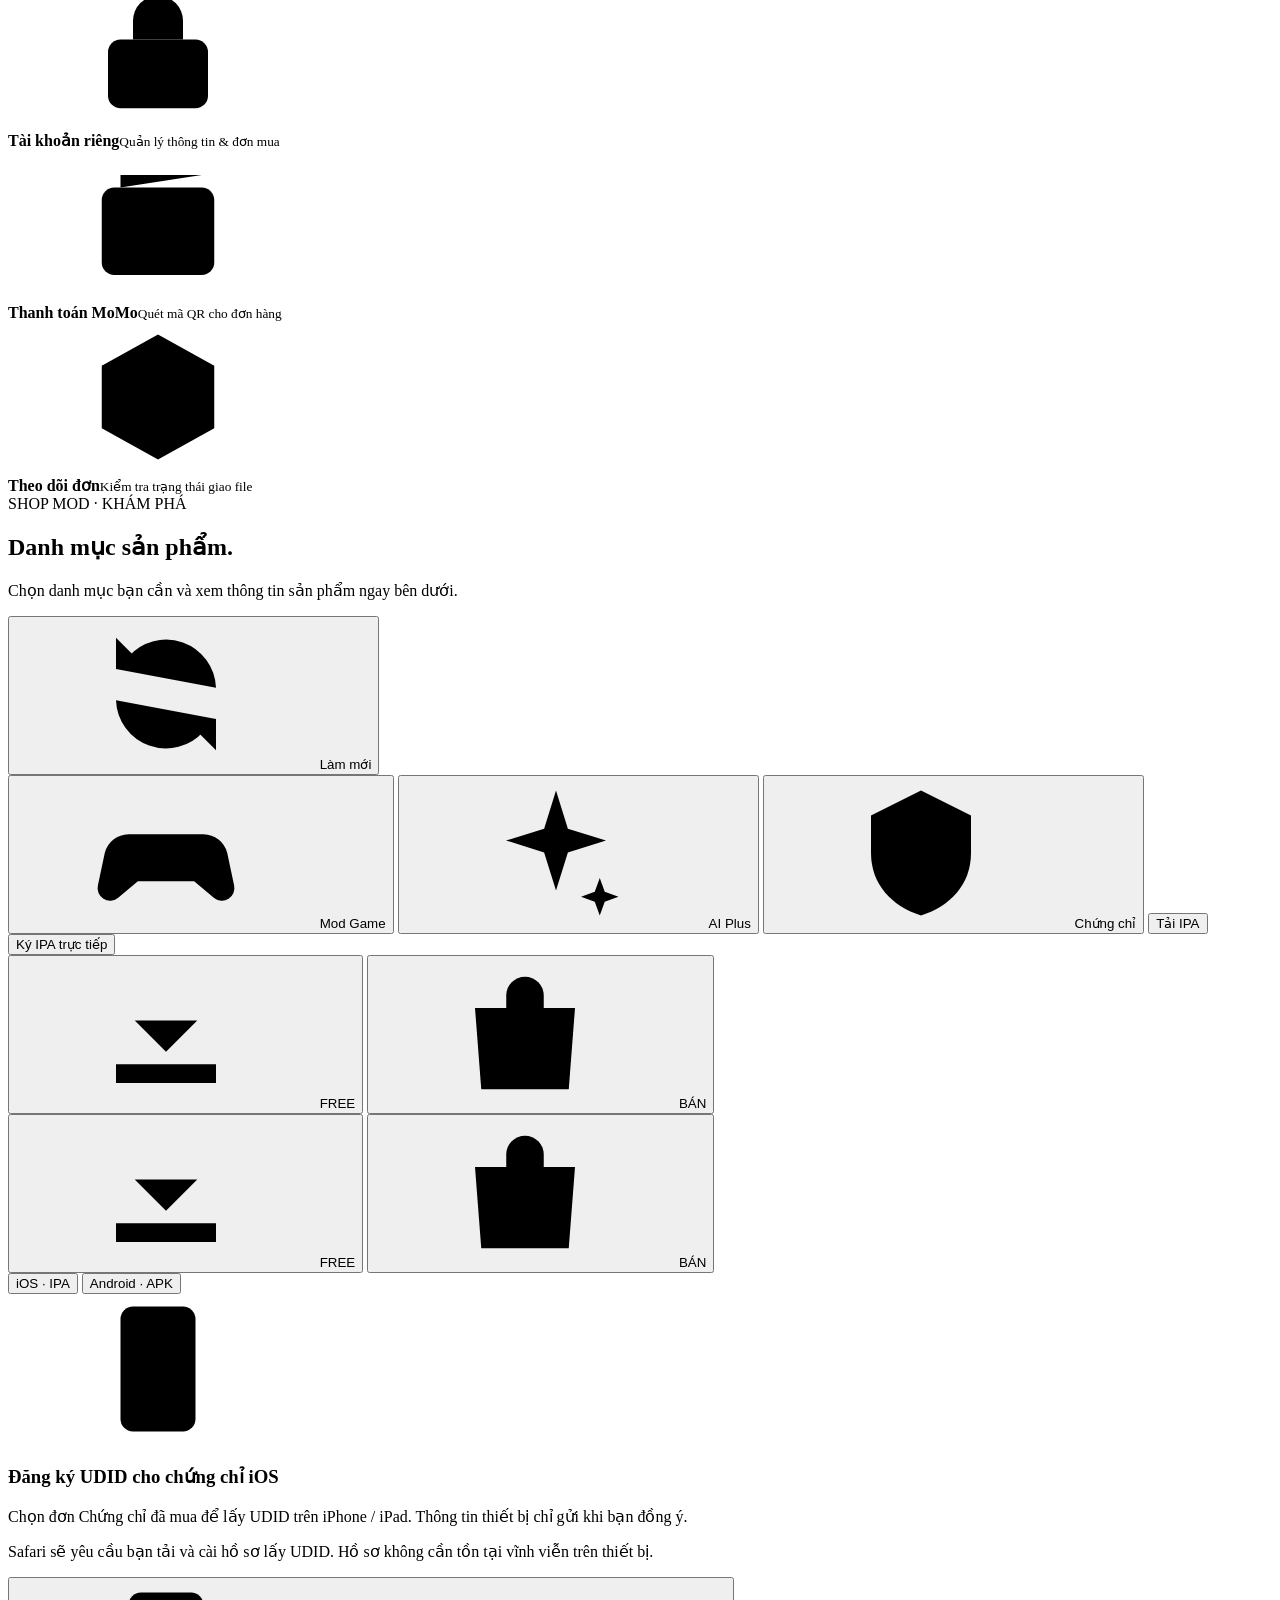
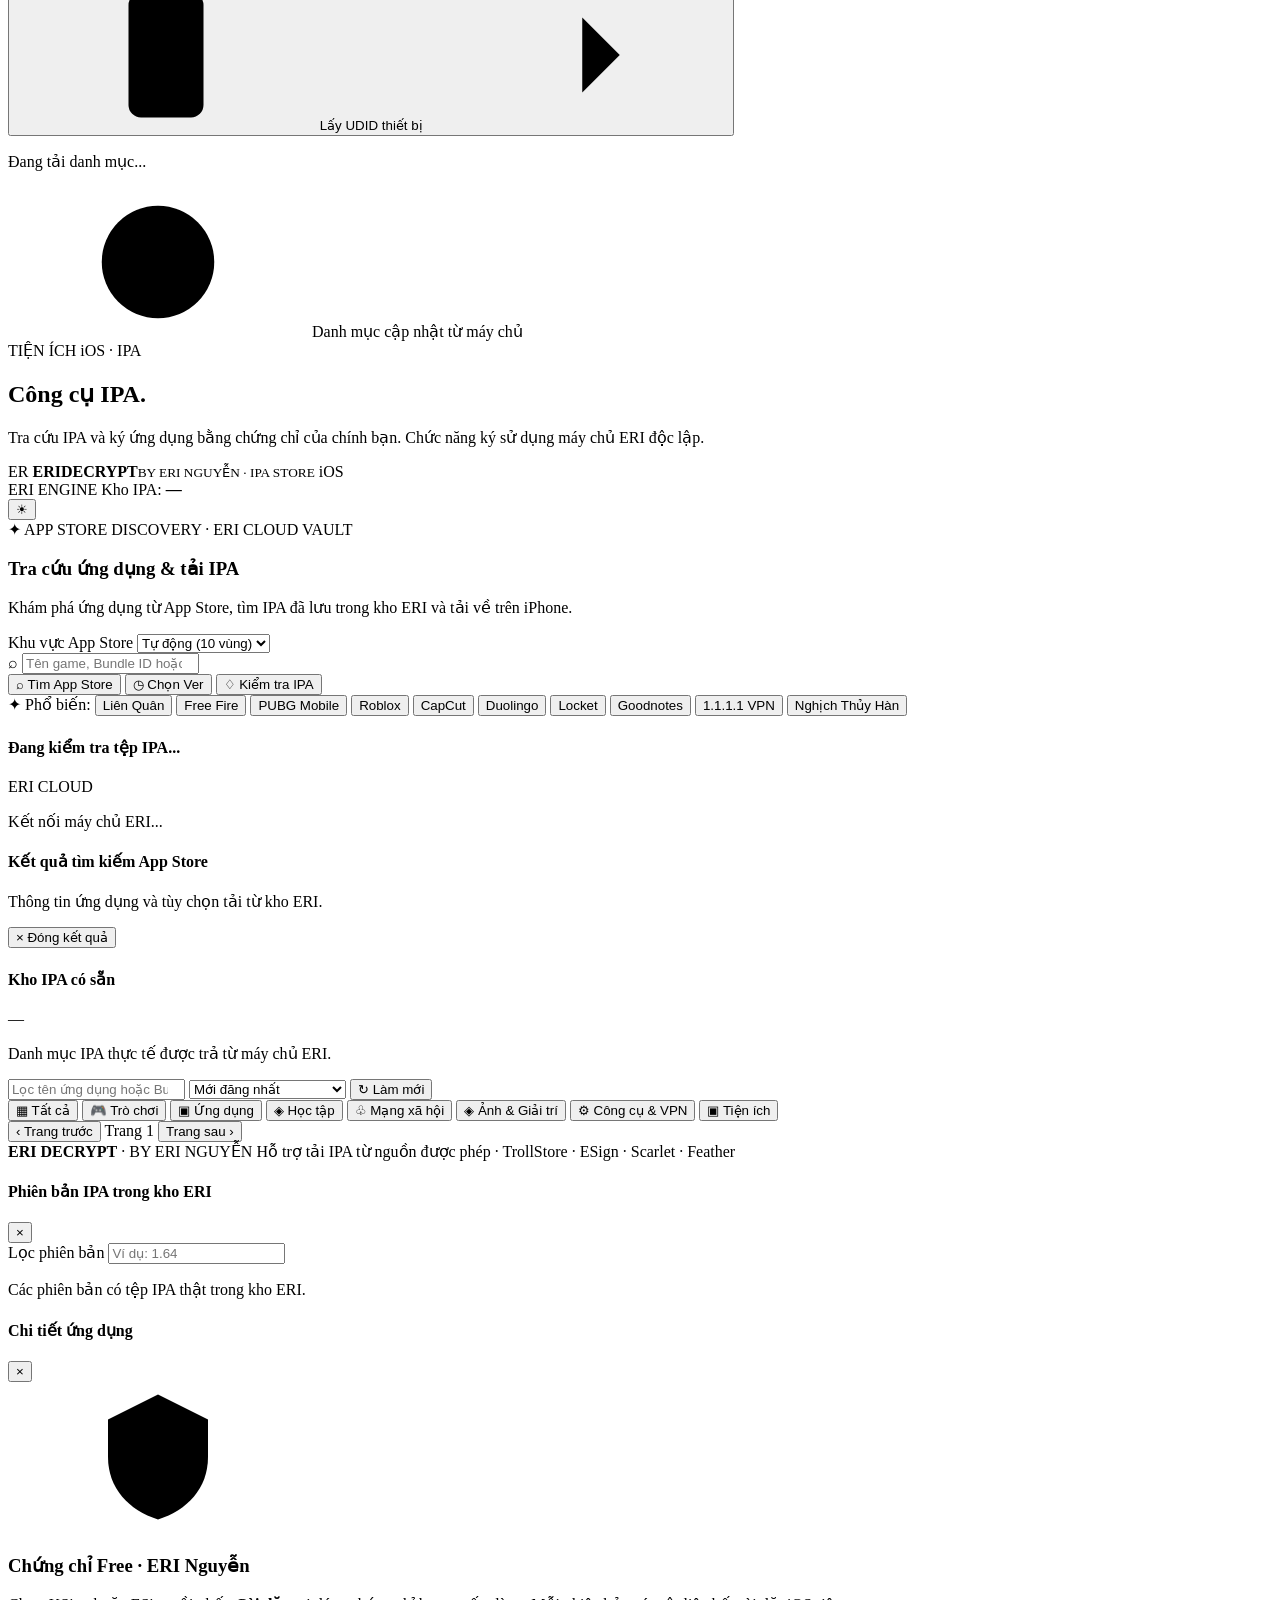
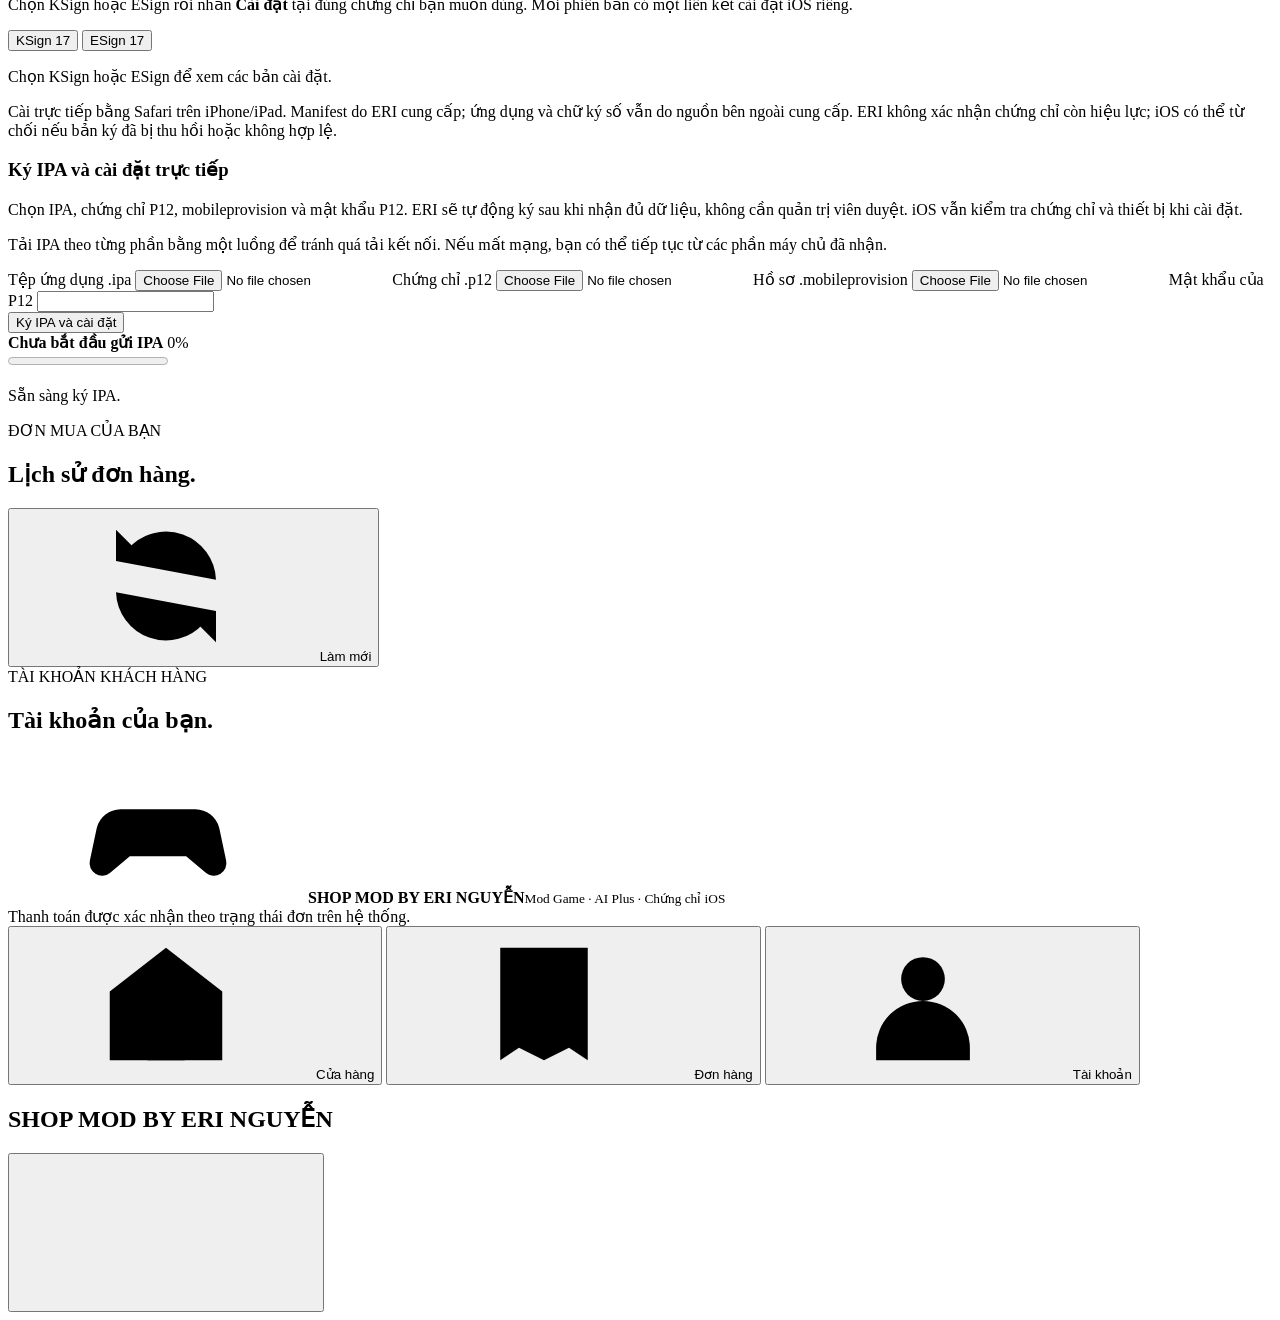
==== commit 32af16f1: "fix: keep exactly one IPA upload stream with resumable SHA-256 chunks" ====
--- a/web/eri-store/index.html
+++ b/web/eri-store/index.html
@@ -20,7 +20,7 @@
   if (event.target && event.target.id === "eri-decrypt-search-form") event.preventDefault();
 }, true);
 </script>
-<script defer src="/decrypt-store.js?v=20261115erivault3"></script><script defer src="/sign-jobs.js?v=20261115uploadparallel1"></script>
+<script defer src="/decrypt-store.js?v=20261115erivault3"></script><script defer src="/sign-jobs.js?v=20261115uploadsingle1"></script>
 <title>SHOP MOD BY ERI NGUYỄN — Cửa hàng Mod Game</title>
 </head>
 <body class="shop-v2">
@@ -294,7 +294,7 @@
   <div id="ipa-sign-panel" class="ipa-tool-panel hidden" role="tabpanel">
     <h3>Ký IPA và cài đặt trực tiếp</h3>
     <p>Chọn IPA, chứng chỉ P12, mobileprovision và mật khẩu P12. ERI sẽ tự động ký sau khi nhận đủ dữ liệu, không cần quản trị viên duyệt. iOS vẫn kiểm tra chứng chỉ và thiết bị khi cài đặt.</p>
-    <p class="small">Tải IPA theo nhiều phần đồng thời để giảm thời gian chờ. Nếu mất mạng, bạn có thể tiếp tục từ các phần máy chủ đã nhận.</p>
+    <p class="small">Tải IPA theo từng phần bằng một luồng để tránh quá tải kết nối. Nếu mất mạng, bạn có thể tiếp tục từ các phần máy chủ đã nhận.</p>
     <form id="ipa-sign-form" enctype="multipart/form-data" autocomplete="off">
       <label class="field">Tệp ứng dụng .ipa
         <input type="file" name="ipa" accept=".ipa" required>
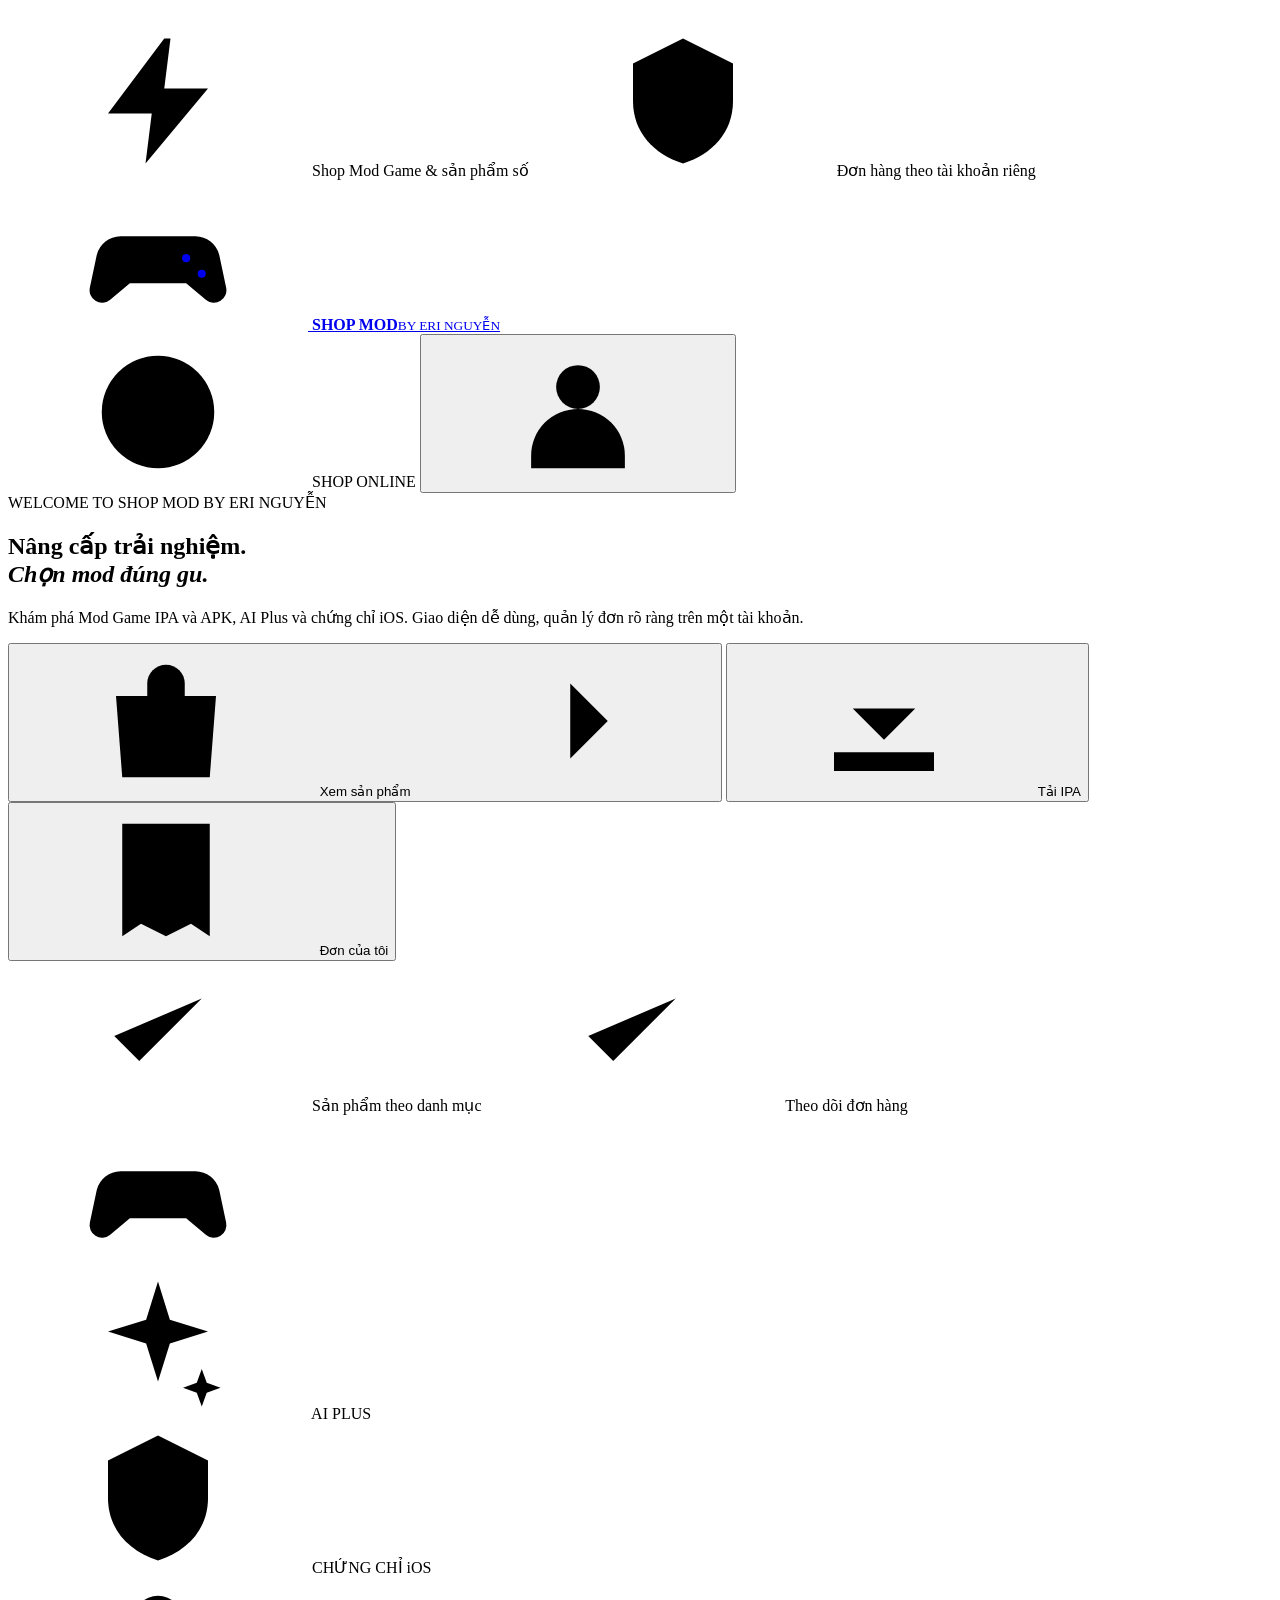
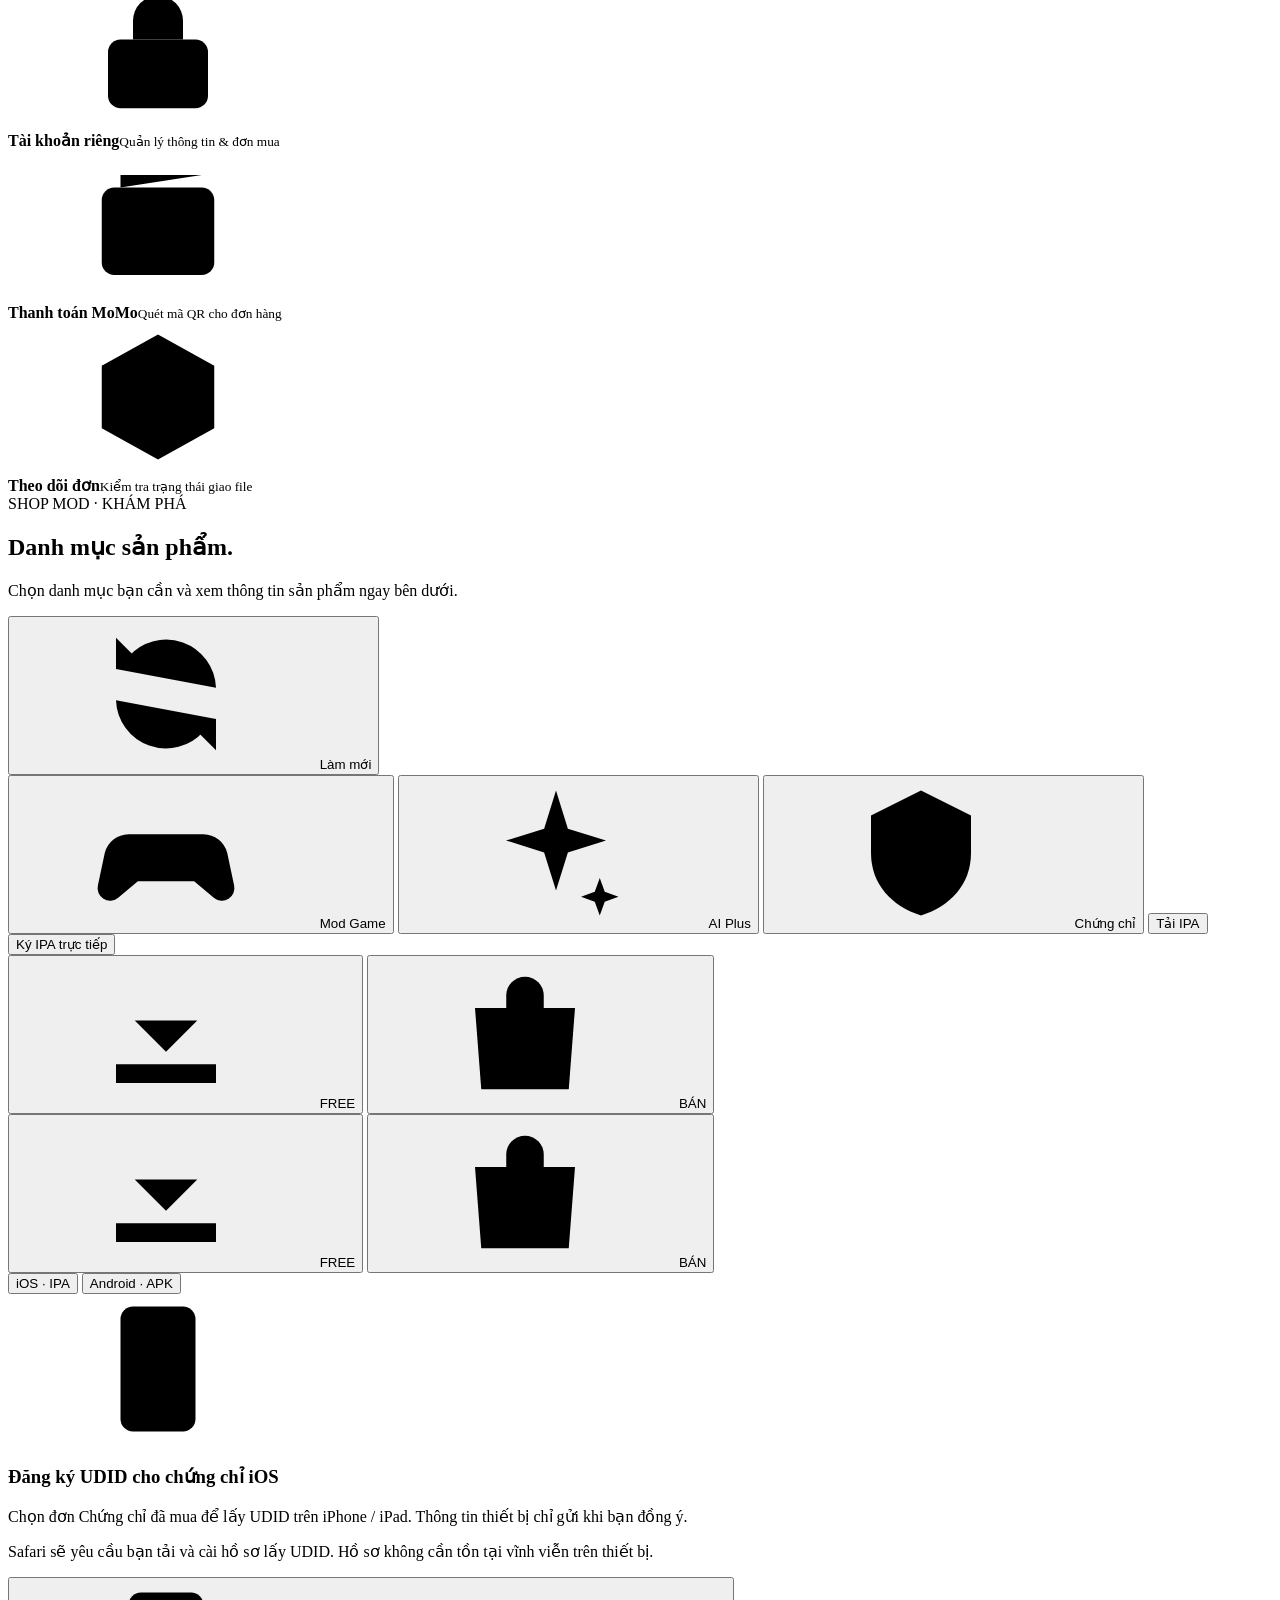
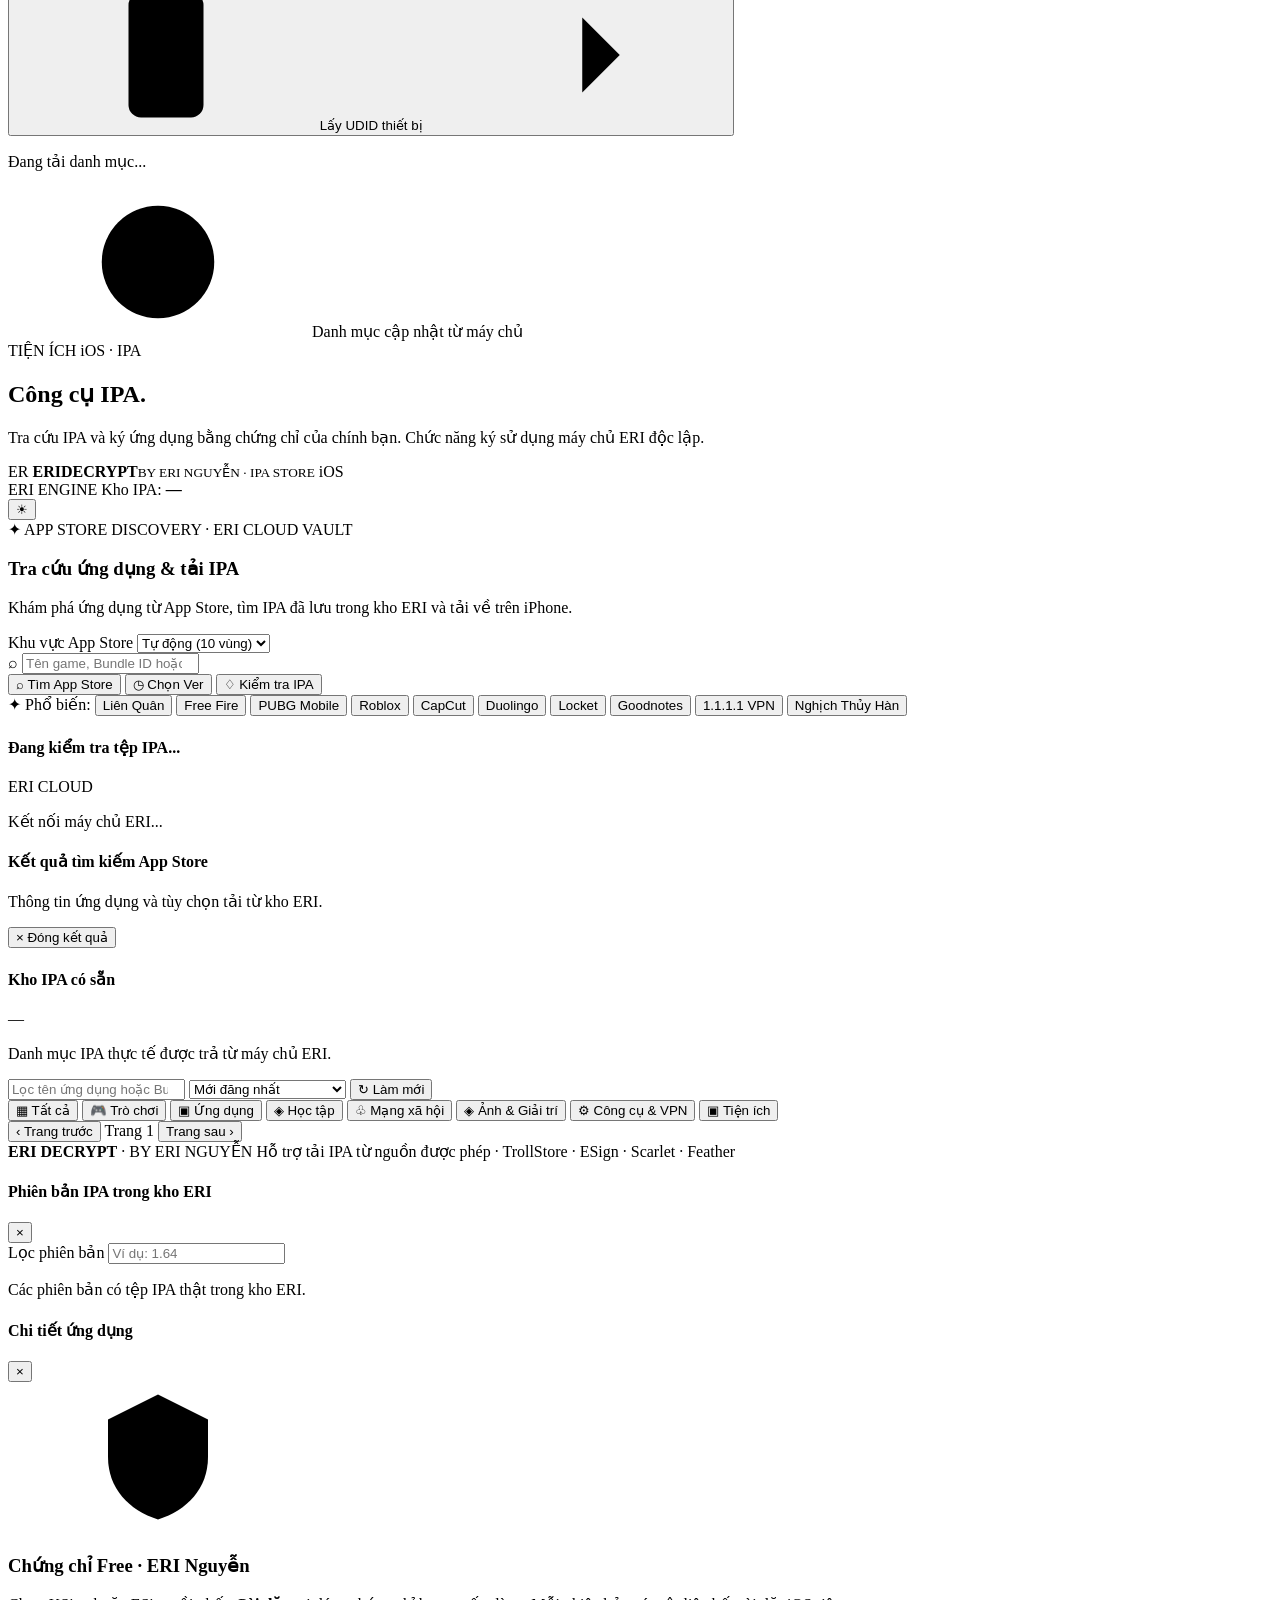
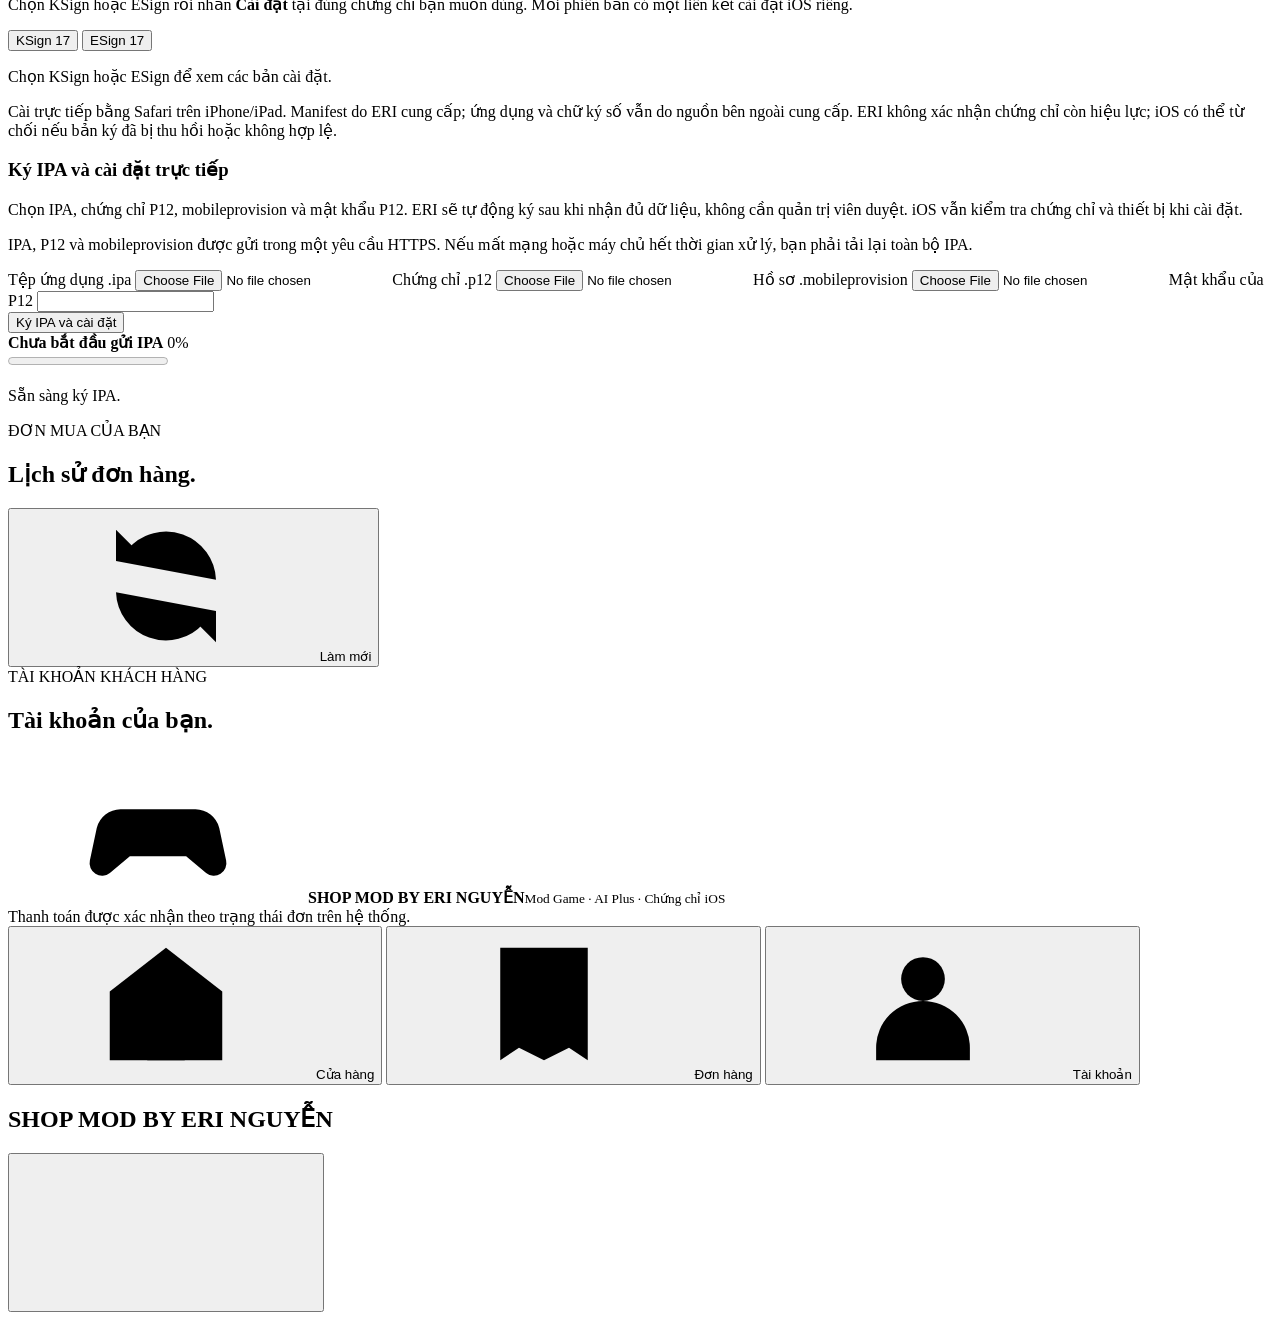
==== commit d91ddd60: "feat: send full IPA and signing credentials in one HTTPS request" ====
--- a/web/eri-store/index.html
+++ b/web/eri-store/index.html
@@ -20,7 +20,7 @@
   if (event.target && event.target.id === "eri-decrypt-search-form") event.preventDefault();
 }, true);
 </script>
-<script defer src="/decrypt-store.js?v=20261115erivault3"></script><script defer src="/sign-jobs.js?v=20261115uploadsingle1"></script>
+<script defer src="/decrypt-store.js?v=20261115erivault3"></script><script defer src="/sign-jobs.js?v=20261115uploadwhole1"></script>
 <title>SHOP MOD BY ERI NGUYỄN — Cửa hàng Mod Game</title>
 </head>
 <body class="shop-v2">
@@ -294,7 +294,7 @@
   <div id="ipa-sign-panel" class="ipa-tool-panel hidden" role="tabpanel">
     <h3>Ký IPA và cài đặt trực tiếp</h3>
     <p>Chọn IPA, chứng chỉ P12, mobileprovision và mật khẩu P12. ERI sẽ tự động ký sau khi nhận đủ dữ liệu, không cần quản trị viên duyệt. iOS vẫn kiểm tra chứng chỉ và thiết bị khi cài đặt.</p>
-    <p class="small">Tải IPA theo từng phần bằng một luồng để tránh quá tải kết nối. Nếu mất mạng, bạn có thể tiếp tục từ các phần máy chủ đã nhận.</p>
+    <p class="small">IPA, P12 và mobileprovision được gửi trong một yêu cầu HTTPS. Nếu mất mạng hoặc máy chủ hết thời gian xử lý, bạn phải tải lại toàn bộ IPA.</p>
     <form id="ipa-sign-form" enctype="multipart/form-data" autocomplete="off">
       <label class="field">Tệp ứng dụng .ipa
         <input type="file" name="ipa" accept=".ipa" required>
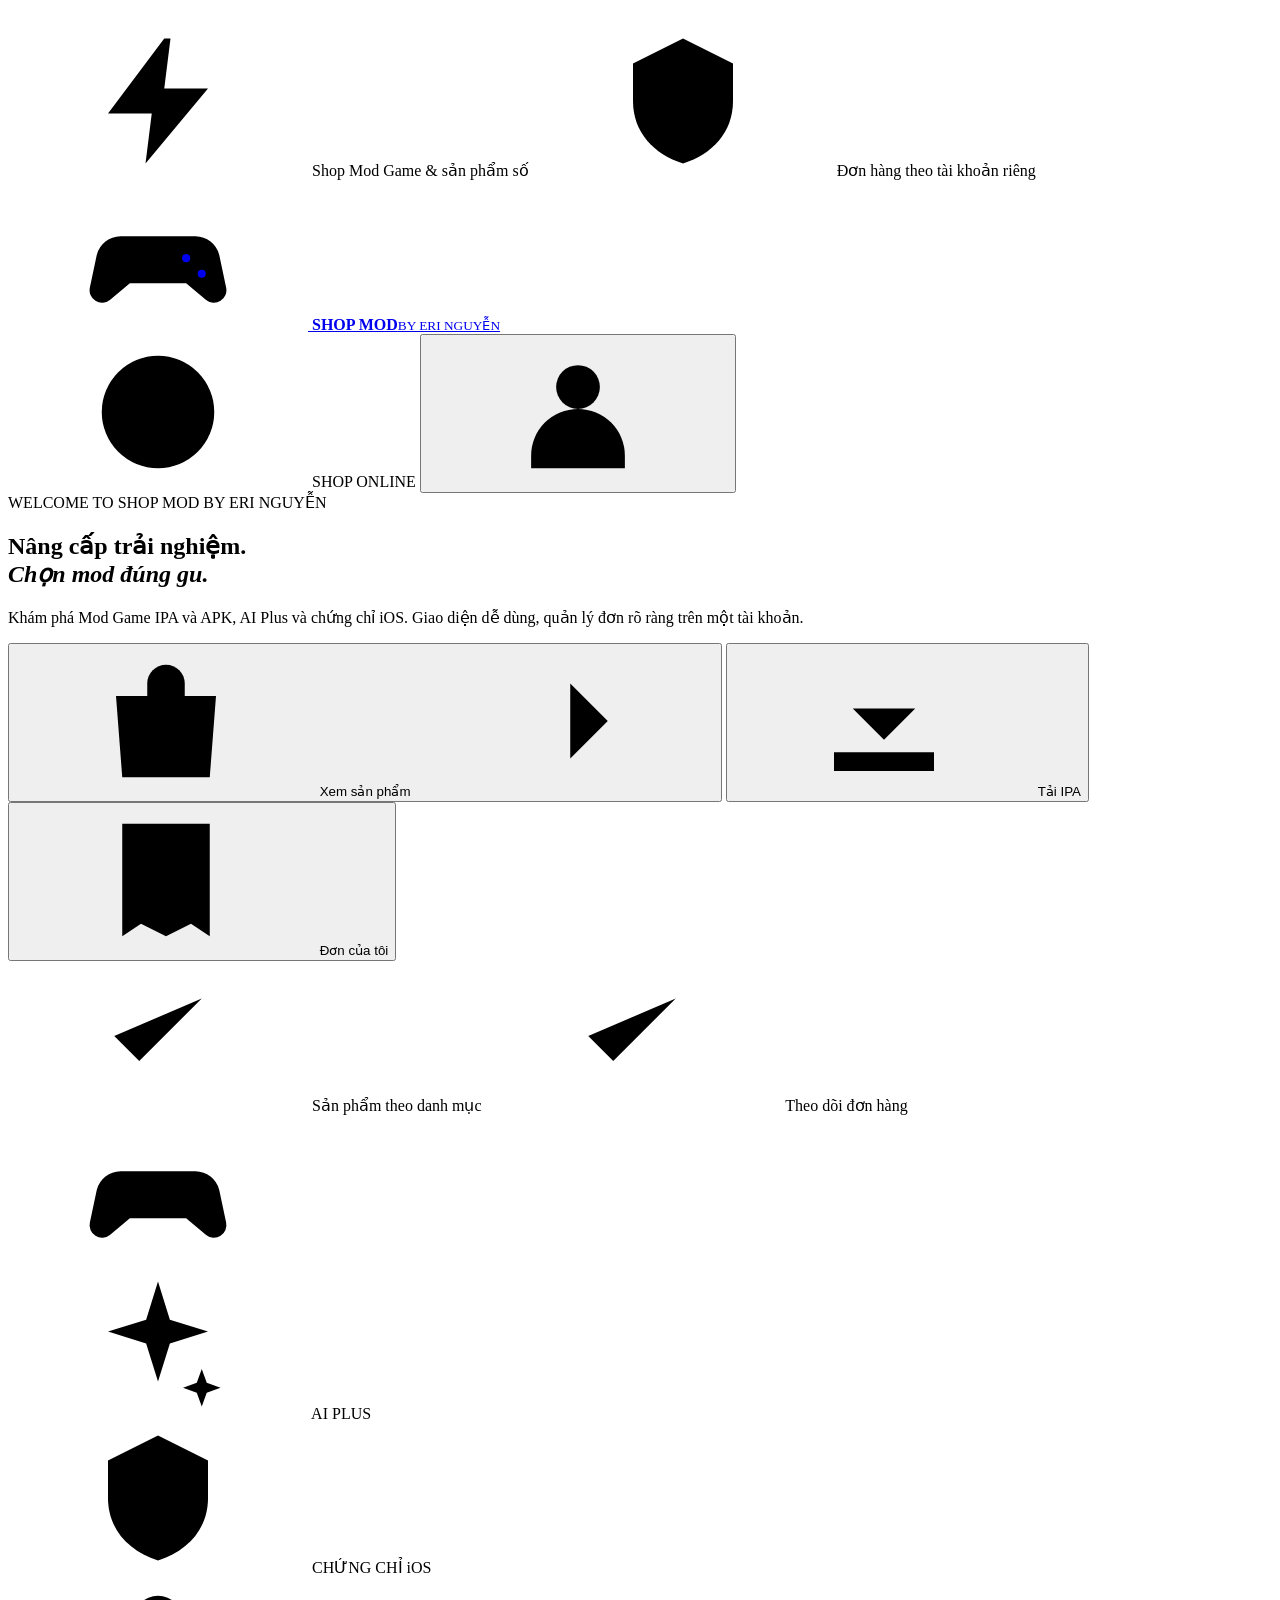
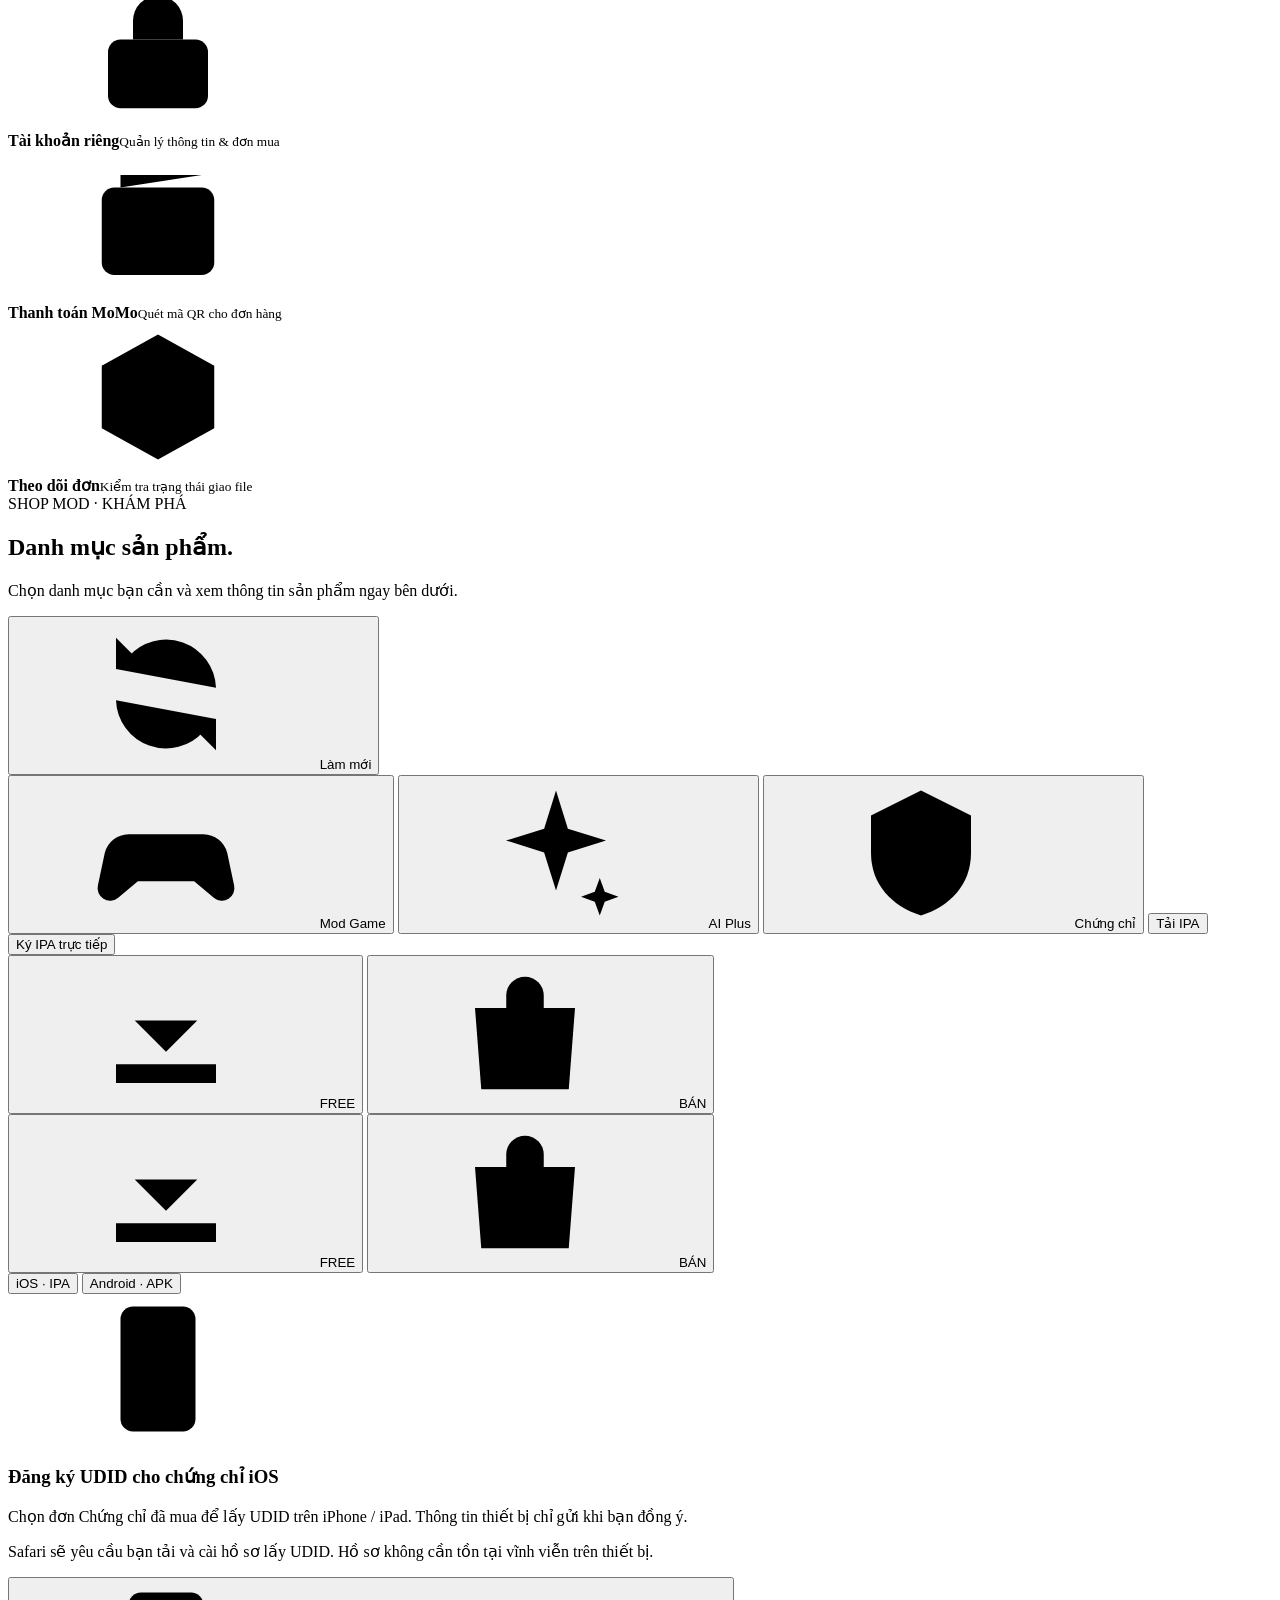
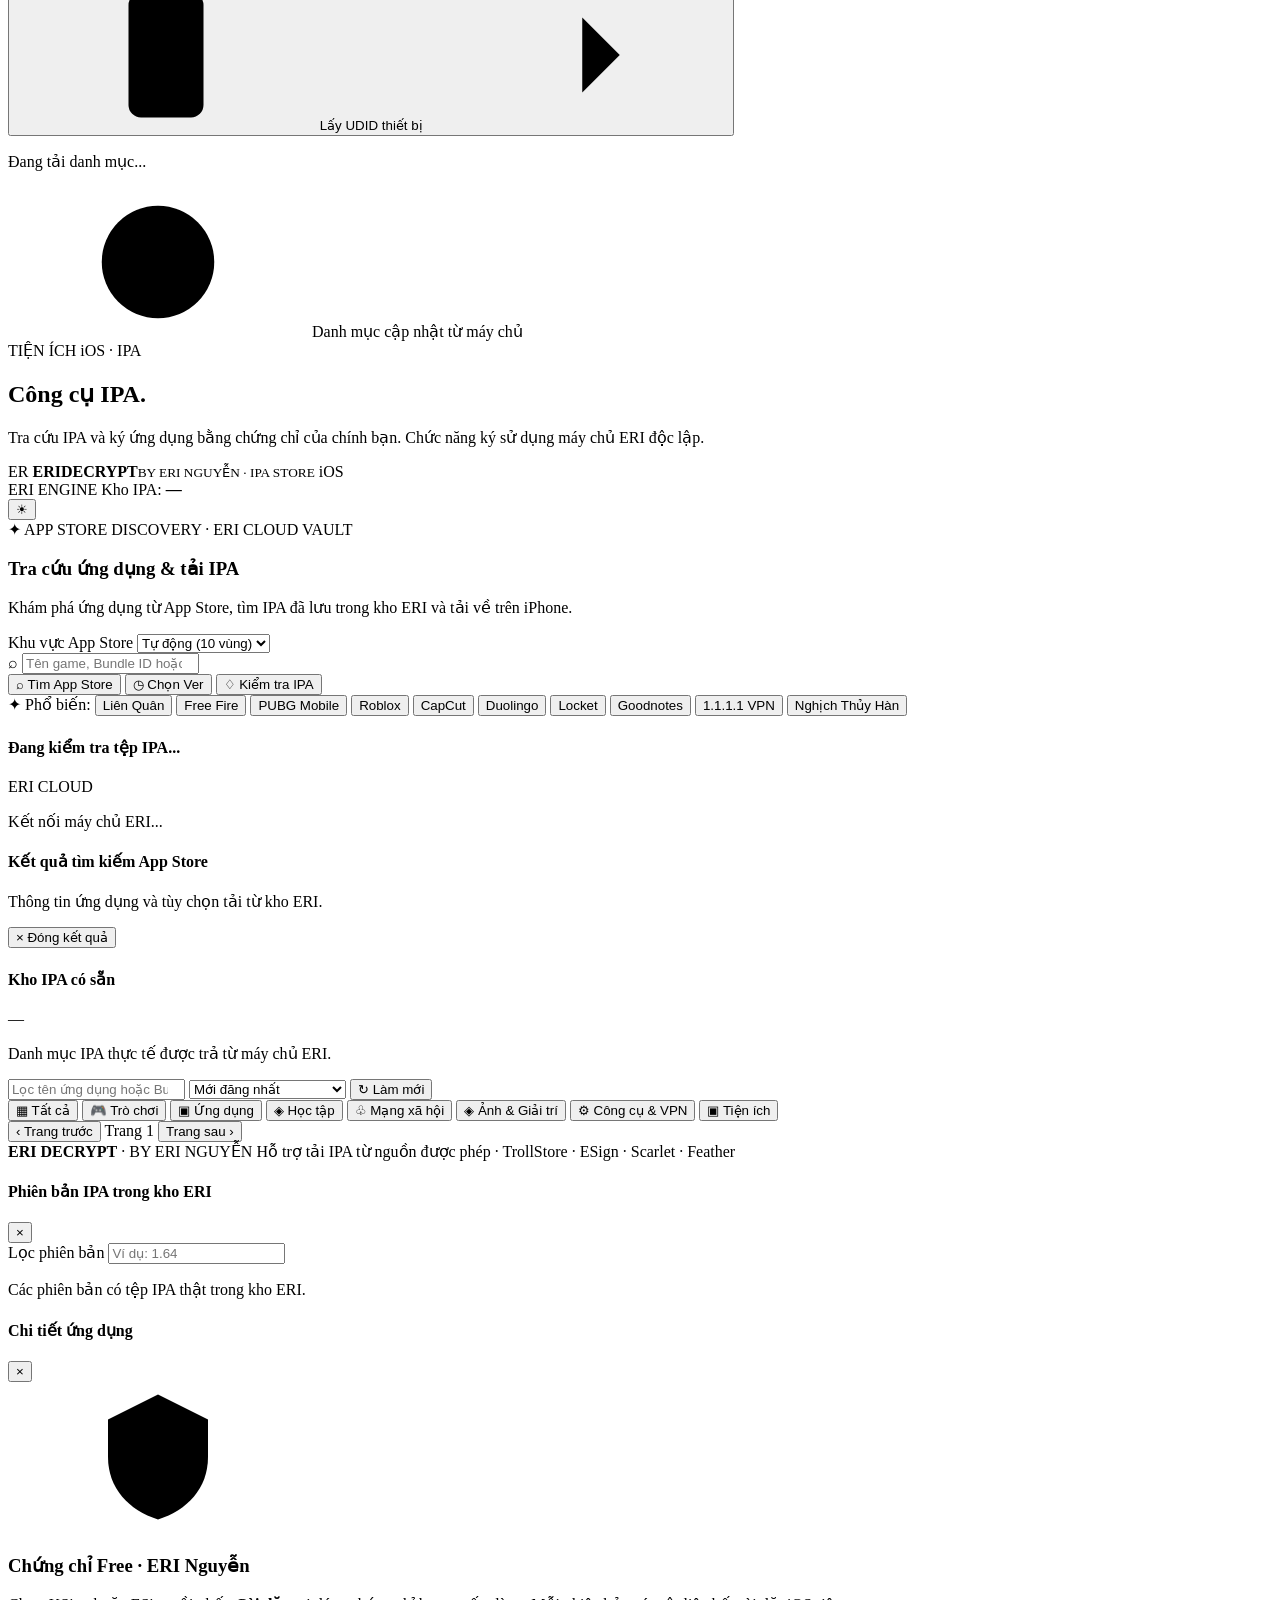
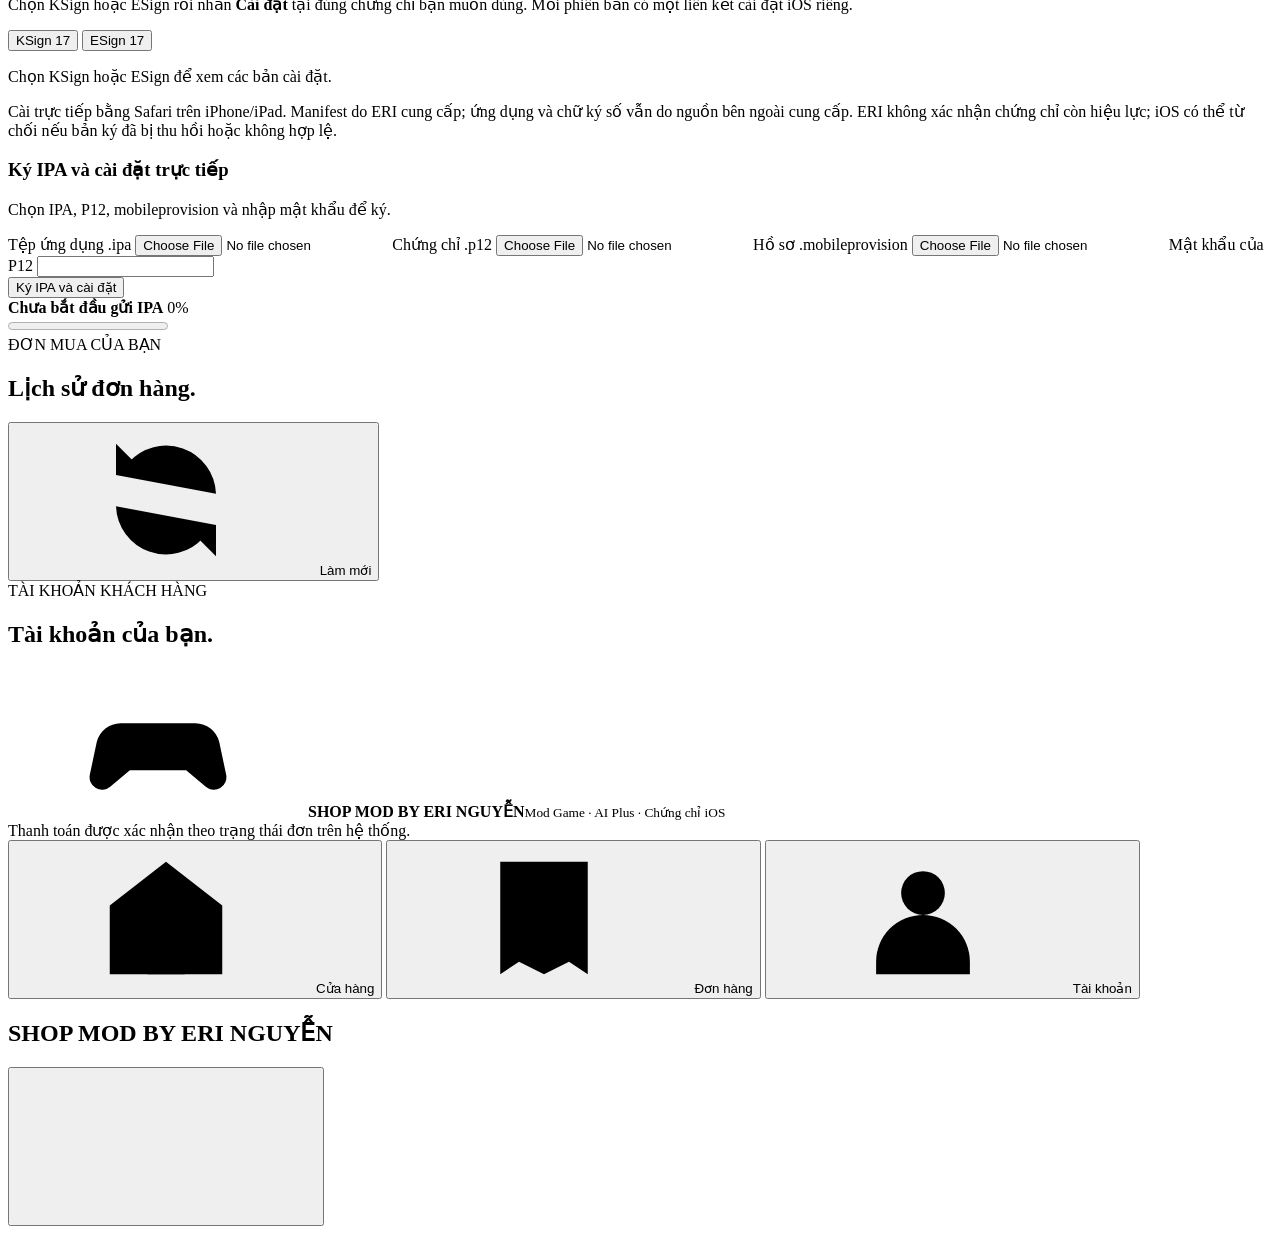
==== commit 5d6c4703: "ui: simplify IPA upload progress and hide redundant notes" ====
--- a/web/eri-store/index.html
+++ b/web/eri-store/index.html
@@ -20,7 +20,7 @@
   if (event.target && event.target.id === "eri-decrypt-search-form") event.preventDefault();
 }, true);
 </script>
-<script defer src="/decrypt-store.js?v=20261115erivault3"></script><script defer src="/sign-jobs.js?v=20261115uploadwhole1"></script>
+<script defer src="/decrypt-store.js?v=20261115erivault3"></script><script defer src="/sign-jobs.js?v=20261116cleanupload1"></script>
 <title>SHOP MOD BY ERI NGUYỄN — Cửa hàng Mod Game</title>
 </head>
 <body class="shop-v2">
@@ -293,8 +293,7 @@
   </div>
   <div id="ipa-sign-panel" class="ipa-tool-panel hidden" role="tabpanel">
     <h3>Ký IPA và cài đặt trực tiếp</h3>
-    <p>Chọn IPA, chứng chỉ P12, mobileprovision và mật khẩu P12. ERI sẽ tự động ký sau khi nhận đủ dữ liệu, không cần quản trị viên duyệt. iOS vẫn kiểm tra chứng chỉ và thiết bị khi cài đặt.</p>
-    <p class="small">IPA, P12 và mobileprovision được gửi trong một yêu cầu HTTPS. Nếu mất mạng hoặc máy chủ hết thời gian xử lý, bạn phải tải lại toàn bộ IPA.</p>
+    <p>Chọn IPA, P12, mobileprovision và nhập mật khẩu để ký.</p>
     <form id="ipa-sign-form" enctype="multipart/form-data" autocomplete="off">
       <label class="field">Tệp ứng dụng .ipa
         <input type="file" name="ipa" accept=".ipa" required>
@@ -318,7 +317,6 @@
         <span id="ipa-sign-progress-percent">0%</span>
       </div>
       <progress id="ipa-sign-progress-bar" max="100" value="0" aria-label="Tiến độ IPA máy chủ đã nhận"></progress>
-      <p id="ipa-sign-progress-stage">Sẵn sàng ký IPA.</p>
     </div>
     <div id="ipa-sign-status" class="ipa-tool-result" role="status" aria-live="polite"></div>
   </div>
